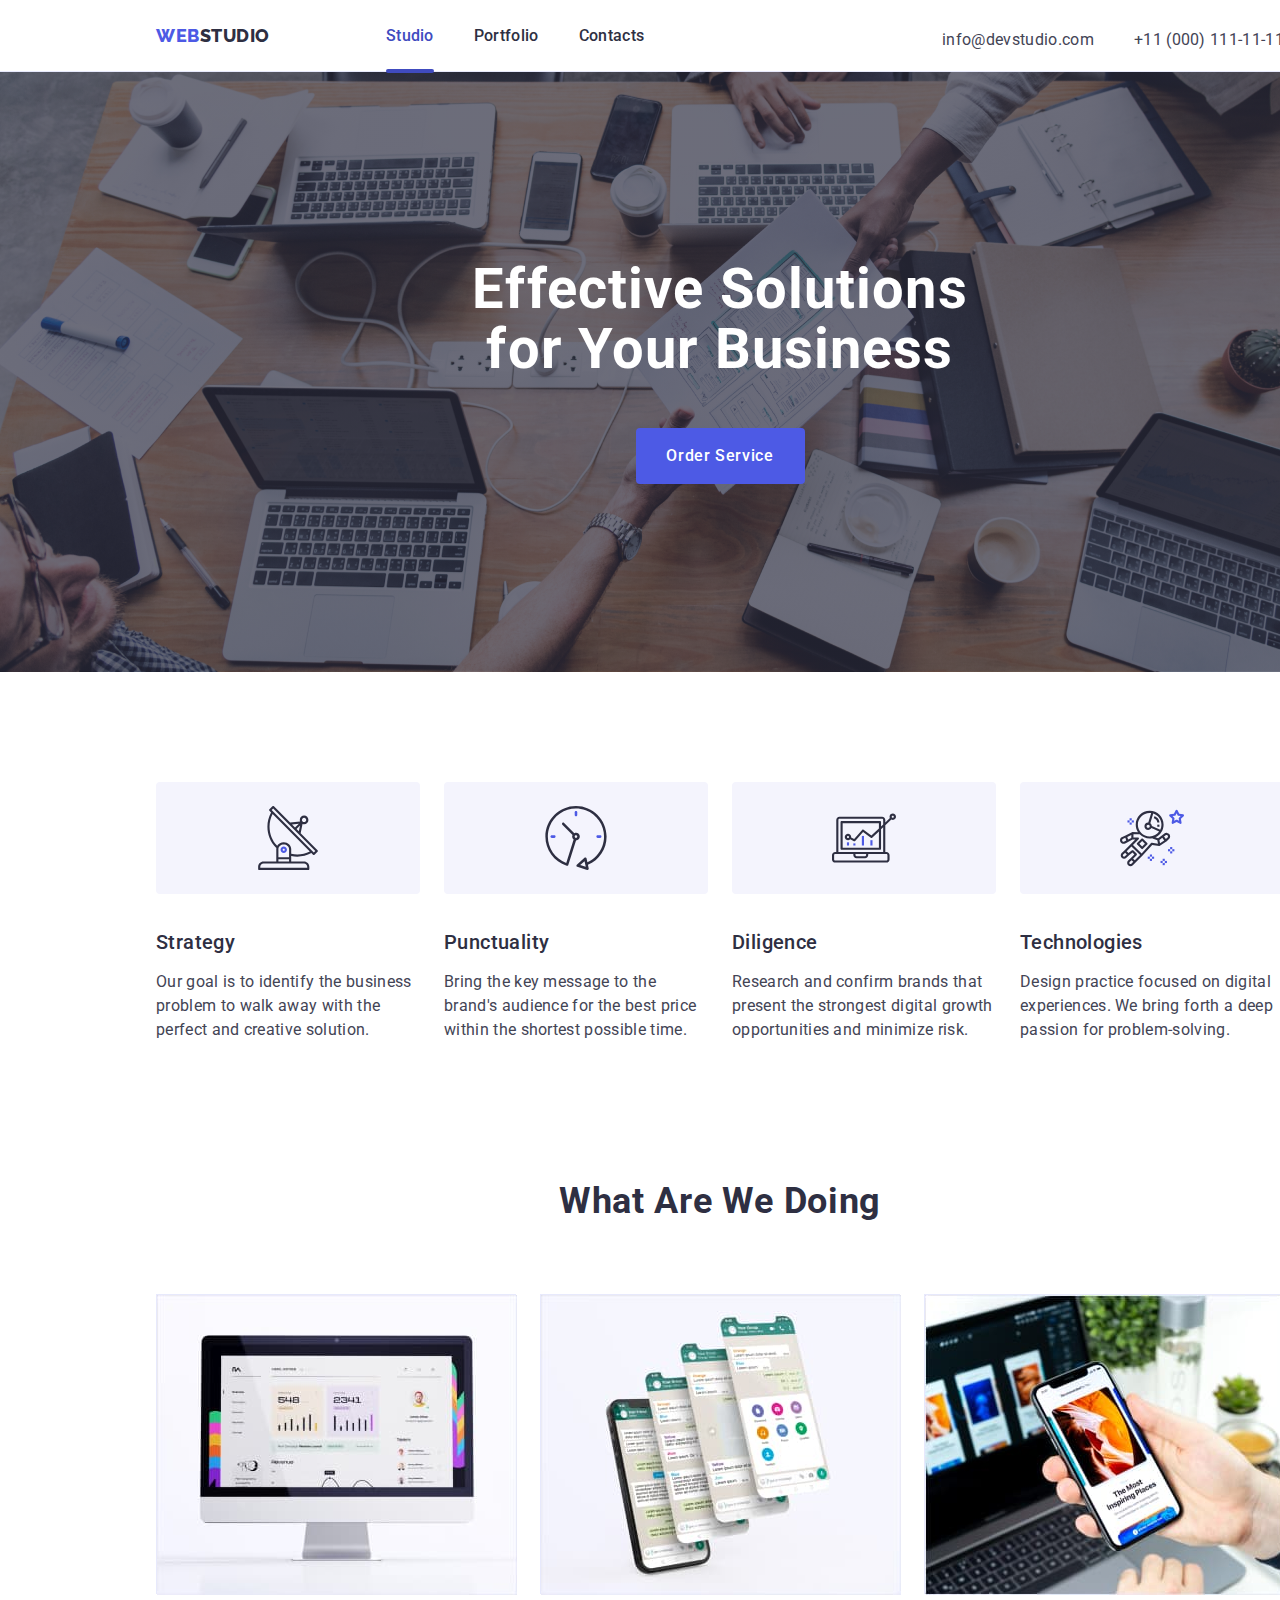
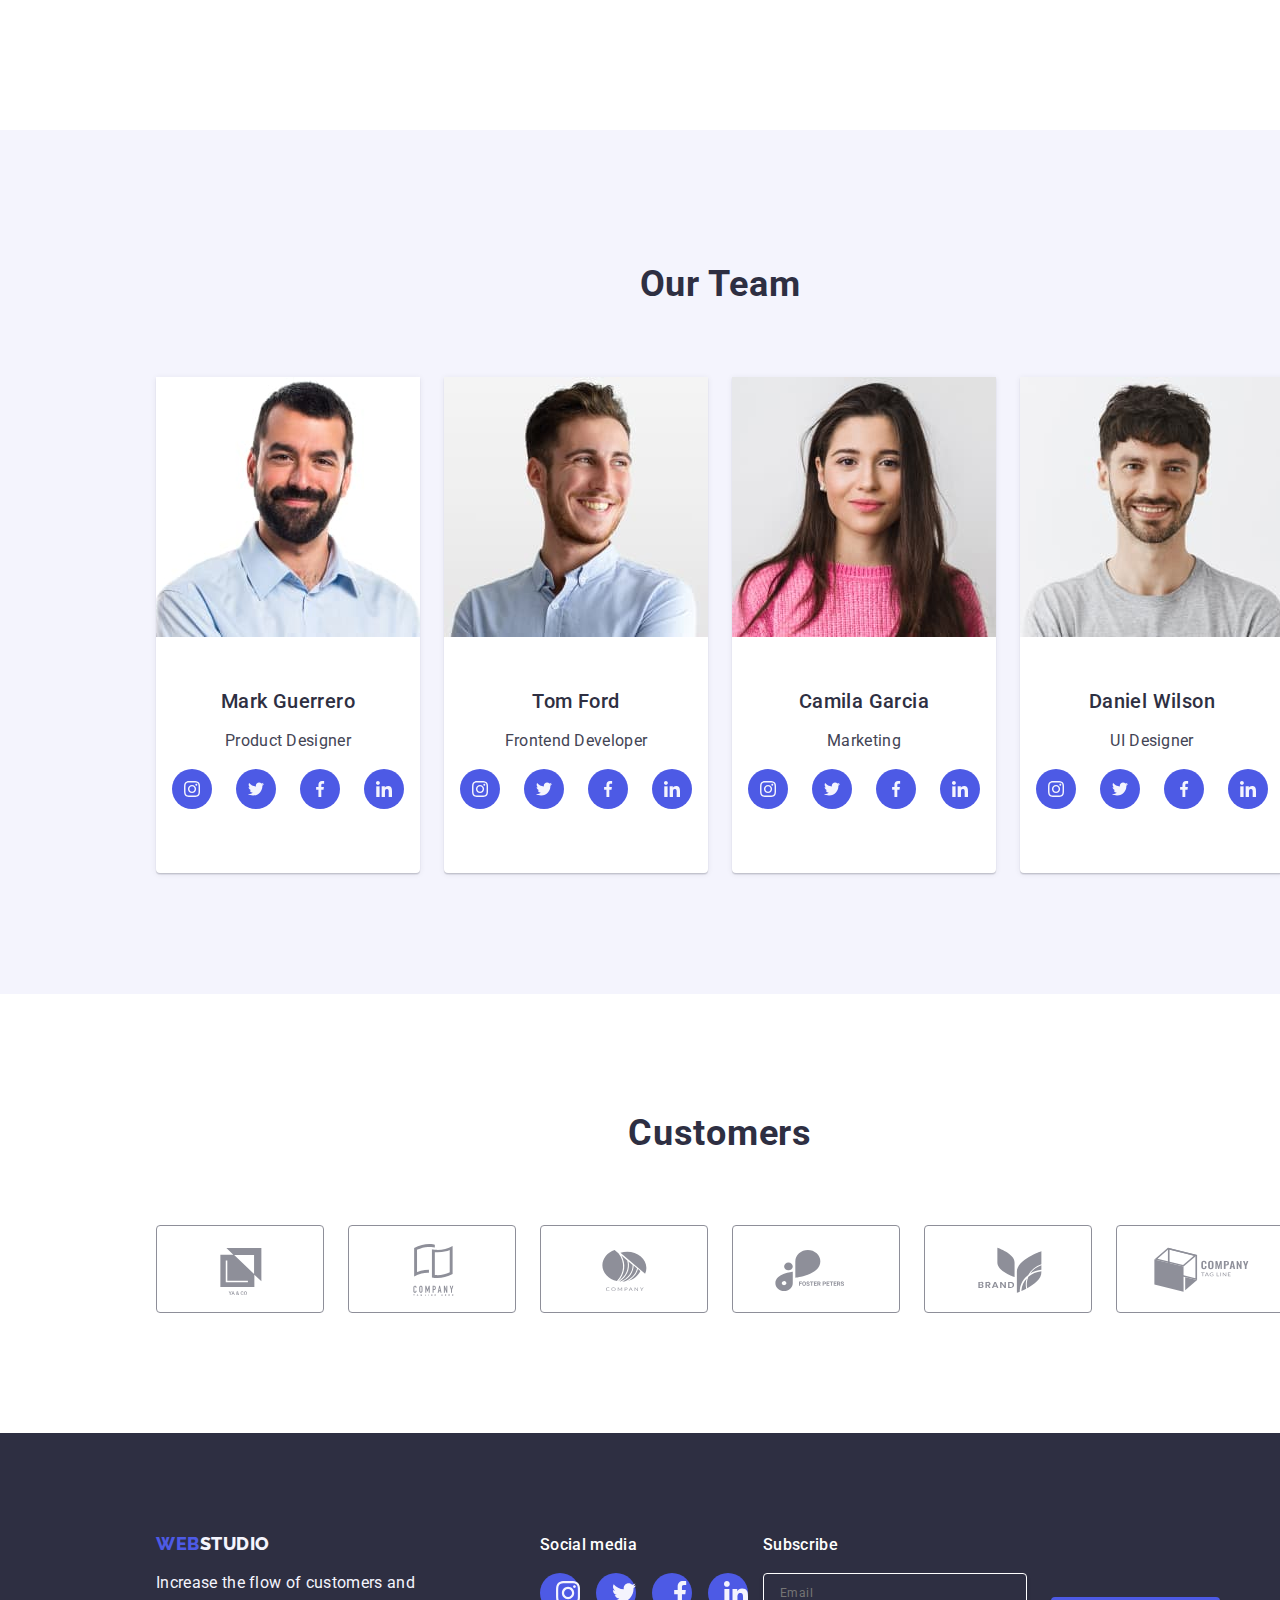
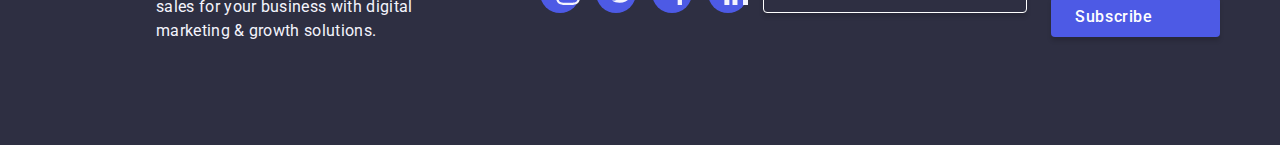
==== index.html @ 94231cc7 "footer 2" ====
<!DOCTYPE html>
<html lang="en">
   <head>
      <meta charset="UTF-8" />
      <meta name="viewport" content="width=device-width, initial-scale=1.0" />
      <link
         rel="stylesheet"
         href="https://cdnjs.cloudflare.com/ajax/libs/modern-normalize/1.0.0/modern-normalize.min.css"
      />
      <link rel="preconnect" href="https://fonts.gstatic.com" />
      <link rel="preconnect" href="https://fonts.googleapis.com" />
      <link rel="preconnect" href="https://fonts.gstatic.com" crossorigin />
      <link
         href="https://fonts.googleapis.com/css2?family=Raleway:wght@700&family=Roboto:wght@400;500;700;900&display=swap"
         rel="stylesheet"
      />
      <link
         rel="stylesheet"
         href="https://cdnjs.cloudflare.com/ajax/libs/modern-normalize/2.0.0/modern-normalize.min.css"
         integrity="sha512-4xo8blKMVCiXpTaLzQSLSw3KFOVPWhm/TRtuPVc4WG6kUgjH6J03IBuG7JZPkcWMxJ5huwaBpOpnwYElP/m6wg=="
         crossorigin="anonymous"
         referrerpolicy="no-referrer"
      />
      <link rel="stylesheet" href="./css/style.css" />
      <title>Studio</title>
   </head>
   <body>
      <!-- Header -->
      <header class="header-section">
         <div class="header-container container">
            <nav class="nav-links">
               <!-- Logo -->
               <a class="logo link nav-logo" href="./index.html"
                  >Web<span class="logo-span-header">Studio</span></a
               >
               <!-- Navigation Menu -->
               <ul class="list nav-list">
                  <li>
                     <a class="nav-link link nav-link-active" href="./index.html">Studio</a>
                  </li>
                  <li>
                     <a class="nav-link link " href="./portfolio.html"
                        >Portfolio</a
                     >
                  </li>
                  <li>
                     <a class="nav-link link" href="">Contacts</a>
                  </li>
               </ul>
            </nav>
            <!-- Contacts -->
            <address class="contacts-address">
               <ul class="list contact-list">
                  <li>
                     <a class="contacts link" href="mailto:info@devstudio.com"
                        >info@devstudio.com</a
                     >
                  </li>
                  <li>
                     <a class="contacts link" href="tel:+110001111111"
                        >+11 (000) 111-11-11</a
                     >
                  </li>
               </ul>
            </address>
         </div>
      </header>
      <main>
         <!-- Hero section -->
         <section class="hero-section">
            <div class="container">
               <h1 class="hero-title">Effective Solutions for Your Business</h1>
               <button class="hero-button" type="button" data-modal-open>Order Service</button>
            </div>
         </section>
         <!-- Section 1 -->
         <section class="first-section">
            <!-- Our Qualities -->
            <div class="container">
               <h2 class="section-one-studio visually-hidden">Section 1</h2>
               <ul class="list section-one-container">
                  <li class="section-one-item">
                     <div class="section-one-icon">
                        <svg width="64" height="64" class="section-one-svg">
                           <use href="./images/icons.svg#icon-antenna" />
                        </svg>
                     </div>
                     <h3 class="section-one-subtitle">Strategy</h3>
                     <p class="section-one-text">
                        Our goal is to identify the business problem to walk
                        away with the perfect and creative solution.
                     </p>
                  </li>
                  <li class="section-one-item">
                     <div class="section-one-icon">
                        <svg width="64" height="64" class="section-one-svg">
                           <use href="./images/icons.svg#icon-clock" />
                        </svg>
                     </div>
                     <h3 class="section-one-subtitle">Punctuality</h3>
                     <p class="section-one-text">
                        Bring the key message to the brand's audience for the
                        best price within the shortest possible time.
                     </p>
                  </li>
                  <li class="section-one-item">
                     <div class="section-one-icon">
                        <svg width="64" height="64" class="section-one-svg">
                           <use href="./images/icons.svg#icon-diagram" />
                        </svg>
                     </div>
                     <h3 class="section-one-subtitle">Diligence</h3>
                     <p class="section-one-text">
                        Research and confirm brands that present the strongest
                        digital growth opportunities and minimize risk.
                     </p>
                  </li>
                  <li class="section-one-item">
                     <div class="section-one-icon">
                        <svg width="64" height="64" class="section-one-svg">
                           <use href="./images/icons.svg#icon-astronaut" />
                        </svg>
                     </div>
                     <h3 class="section-one-subtitle">Technologies</h3>
                     <p class="section-one-text">
                        Design practice focused on digital experiences. We bring
                        forth a deep passion for problem-solving.
                     </p>
                  </li>
               </ul>
            </div>
         </section>
         <!-- Section 2 -->
         <section class="second-section">
            <div class="container">
               <h2 class="section-two-title">What are we doing</h2>
               <ul class="list section-two-container">
                  <li class="section-two-item">
                     <img
                        src="./images/desktop.jpg"
                        alt="desktop"
                        width="360"
                     />
                  </li>
                  <li class="section-two-item">
                     <img
                        src="./images/phone-layers.jpg"
                        alt="phone-layers"
                        width="360"
                     />
                  </li>
                  <li class="section-two-item">
                     <img src="./images/phone.jpg" alt="phone" width="360" />
                  </li>
               </ul>
            </div>
         </section>
         <!-- Section 3 -->
         <section class="third-section">
            <div class="container">
               <h2 class="section-three-title">Our Team</h2>
               <ul class="list section-three-container">
                  <li class="team-member-card section-three-item">
                     <img
                        src="./images/product-designer.jpg"
                        alt="product-designer"
                        width="264"
                        height="260"
                     />
                     <div class="team-member-description">
                        <h3 class="team-member-name">Mark Guerrero</h3>
                        <p class="team-member-job">Product Designer</p>
                        <ul class="list team-member-social-media-list">
                           <li class="team-member-social-media-icon">
                              <a href="" class="social-media-link">
                                 <svg width="16" height="16" class="svg-icon">
                                    <use
                                       href="./images/icons.svg#icon-instagram"
                                    ></use>
                                 </svg>
                              </a>
                           </li>
                           <li class="team-member-social-media-icon">
                              <a href="" class="social-media-link">
                                 <svg width="16" height="16" class="svg-icon">
                                    <use
                                       href="./images/icons.svg#icon-twitter"
                                    ></use>
                                 </svg>
                              </a>
                           </li>
                           <li class="team-member-social-media-icon">
                              <a href="" class="social-media-link">
                                 <svg width="16" height="16" class="svg-icon">
                                    <use
                                       href="./images/icons.svg#icon-facebook"
                                    ></use>
                                 </svg>
                              </a>
                           </li>
                           <li class="team-member-social-media-icon">
                              <a href="" class="social-media-link">
                                 <svg width="16" height="16" class="svg-icon">
                                    <use
                                       href="./images/icons.svg#icon-linkedin"
                                    ></use>
                                 </svg>
                              </a>
                           </li>
                        </ul>
                     </div>
                  </li>
                  <li class="team-member-card section-three-item">
                     <img
                        src="./images/frontend-developer.jpg"
                        alt="frontend-developer"
                        width="264"
                        height="260"
                     />
                     <div class="team-member-description">
                        <h3 class="team-member-name">Tom Ford</h3>
                        <p class="team-member-job">Frontend Developer</p>
                        <ul class="list team-member-social-media-list">
                           <li class="team-member-social-media-icon">
                              <a href="" class="social-media-link">
                                 <svg width="16" height="16" class="svg-icon">
                                    <use
                                       href="./images/icons.svg#icon-instagram"
                                    ></use>
                                 </svg>
                              </a>
                           </li>
                           <li class="team-member-social-media-icon">
                              <a href="" class="social-media-link">
                                 <svg width="16" height="16" class="svg-icon">
                                    <use
                                       href="./images/icons.svg#icon-twitter"
                                    ></use>
                                 </svg>
                              </a>
                           </li>
                           <li class="team-member-social-media-icon">
                              <a href="" class="social-media-link">
                                 <svg width="16" height="16" class="svg-icon">
                                    <use
                                       href="./images/icons.svg#icon-facebook"
                                    ></use>
                                 </svg>
                              </a>
                           </li>
                           <li class="team-member-social-media-icon">
                              <a href="" class="social-media-link">
                                 <svg width="16" height="16" class="svg-icon">
                                    <use
                                       href="./images/icons.svg#icon-linkedin"
                                    ></use>
                                 </svg>
                              </a>
                           </li>
                        </ul>
                     </div>
                  </li>
                  <li class="team-member-card section-three-item">
                     <img
                        src="./images/marketing.jpg"
                        alt="marketing"
                        width="264"
                        height="260"
                     />
                     <div class="team-member-description">
                        <h3 class="team-member-name">Camila Garcia</h3>
                        <p class="team-member-job">Marketing</p>
                        <ul class="list team-member-social-media-list">
                           <li class="team-member-social-media-icon">
                              <a href="" class="social-media-link">
                                 <svg width="16" height="16" class="svg-icon">
                                    <use
                                       href="./images/icons.svg#icon-instagram"
                                    ></use>
                                 </svg>
                              </a>
                           </li>
                           <li class="team-member-social-media-icon">
                              <a href="" class="social-media-link">
                                 <svg width="16" height="16" class="svg-icon">
                                    <use
                                       href="./images/icons.svg#icon-twitter"
                                    ></use>
                                 </svg>
                              </a>
                           </li>
                           <li class="team-member-social-media-icon">
                              <a href="" class="social-media-link">
                                 <svg width="16" height="16" class="svg-icon">
                                    <use
                                       href="./images/icons.svg#icon-facebook"
                                    ></use>
                                 </svg>
                              </a>
                           </li>
                           <li class="team-member-social-media-icon">
                              <a href="" class="social-media-link">
                                 <svg width="16" height="16" class="svg-icon">
                                    <use
                                       href="./images/icons.svg#icon-linkedin"
                                    ></use>
                                 </svg>
                              </a>
                           </li>
                        </ul>
                     </div>
                  </li>
                  <li class="team-member-card section-three-item">
                     <img
                        src="./images/ui-designer.jpg"
                        alt="ui-designer"
                        width="264"
                        height="260"
                     />
                     <div class="team-member-description">
                        <h3 class="team-member-name">Daniel Wilson</h3>
                        <p class="team-member-job">UI Designer</p>
                        <ul class="list team-member-social-media-list">
                           <li class="team-member-social-media-icon">
                              <a href="" class="social-media-link">
                                 <svg width="16" height="16" class="svg-icon">
                                    <use
                                       href="./images/icons.svg#icon-instagram"
                                    ></use>
                                 </svg>
                              </a>
                           </li>
                           <li class="team-member-social-media-icon">
                              <a href="" class="social-media-link">
                                 <svg width="16" height="16" class="svg-icon">
                                    <use
                                       href="./images/icons.svg#icon-twitter"
                                    ></use>
                                 </svg>
                              </a>
                           </li>
                           <li class="team-member-social-media-icon">
                              <a href="" class="social-media-link">
                                 <svg width="16" height="16" class="svg-icon">
                                    <use
                                       href="./images/icons.svg#icon-facebook"
                                    ></use>
                                 </svg>
                              </a>
                           </li>
                           <li class="team-member-social-media-icon">
                              <a href="" class="social-media-link">
                                 <svg width="16" height="16" class="svg-icon">
                                    <use
                                       href="./images/icons.svg#icon-linkedin"
                                    ></use>
                                 </svg>
                              </a>
                           </li>
                        </ul>
                     </div>
                  </li>
               </ul>
            </div>
         </section>
         <!-- Section 4 -->
         <section class="fourth-section">
            <div class="container">
               <h2 class="section-four-title">Customers</h2>
               <ul class="list section-four-container">
                  <li class="section-four-item">
                     <a href="" class="client-link">
                        <svg width="104" height="56" class="client-icon">
                           <use href="./images/icons.svg#icon-client-1"></use>
                        </svg>
                     </a>
                  </li>
                  <li class="section-four-item">
                     <a href="" class="client-link">
                        <svg width="104" height="56" class="client-icon">
                           <use href="./images/icons.svg#icon-client-2"></use>
                        </svg>
                     </a>
                  </li>
                  <li class="section-four-item">
                     <a href="" class="client-link">
                        <svg width="104" height="56" class="client-icon">
                           <use href="./images/icons.svg#icon-client-3"></use>
                        </svg>
                     </a>
                  </li>
                  <li class="section-four-item">
                     <a href="" class="client-link">
                        <svg width="104" height="56" class="client-icon">
                           <use href="./images/icons.svg#icon-client-4"></use>
                        </svg>
                     </a>
                  </li>
                  <li class="section-four-item">
                     <a href="" class="client-link">
                        <svg width="104" height="56" class="client-icon">
                           <use href="./images/icons.svg#icon-client-5"></use>
                        </svg>
                     </a>
                  </li>
                  <li class="section-four-item">
                     <a href="" class="client-link">
                        <svg width="104" height="56" class="client-icon">
                           <use href="./images/icons.svg#icon-client-6"></use>
                        </svg>
                     </a>
                  </li>
               </ul>
            </div>
         </section>
      </main>
      <footer class="footer-section footer-container">
         <!-- Logo footer -->
         <div class="container footer-div">
            <div class="container first-footer-element">
               <a class="logo link footer-logo" href="./index.html"
                  >Web<span class="logo-span-footer">Studio</span></a
               >
               <!-- Footer Text -->
               <p class="footer-text">
                  Increase the flow of customers and sales for your business
                  with digital marketing & growth solutions.
               </p>
            </div>
            <div
               class="container footer-social-media-container second-footer-element"
            >
               <p class="footer-social-media-title">Social media</p>
               <ul class="list footer-social-media-list">
                  <li class="footer-social-media-icon">
                     <a href="" class="footer-social-media-link">
                        <svg width="24" height="24" class="footer-svg">
                           <use href="./images/icons.svg#icon-instagram"></use>
                        </svg>
                     </a>
                  </li>
                  <li class="footer-social-media-icon">
                     <a href="" class="footer-social-media-link">
                        <svg width="24" height="24" class="footer-svg">
                           <use href="./images/icons.svg#icon-twitter"></use>
                        </svg>
                     </a>
                  </li>
                  <li class="footer-social-media-icon">
                     <a href="" class="footer-social-media-link">
                        <svg width="24" height="24" class="footer-svg">
                           <use href="./images/icons.svg#icon-facebook"></use>
                        </svg>
                     </a>
                  </li>
                  <li class="footer-social-media-icon">
                     <a href="" class="footer-social-media-link">
                        <svg width="24" height="24" class="footer-svg">
                           <use href="./images/icons.svg#icon-linkedin"></use>
                        </svg>
                     </a>
                  </li>
               </ul>
            </div>
            <div class="container footer-subscribe-container">
               <p class="subscribe-title">Subscribe</p>
               <form autocomplete="off" class=" subscribe-form">
                  <label class="label">
                     <input type="email" name="e-mail" class="subscribe-input" placeholder="Email">
                  </label>
                  <button class="subscribe-button" type="submit">Subscribe
                     <svg width="24" height="24" class="footer-svg">
                        <use href="./images/icons.svg#icon-subscribe"></use>
                     </svg>
                  </button>
            
               </form>
                   
         </div>
      </div>
      </footer>
      <div class="modal-div is-hidden" data-modal>
         <div class="modal">
            <button class="modal-button" type="button" data-modal-close>
               <svg class="modal-svg" width="8" height="8">
                  <use href="./images/icons.svg#icon"></use>
               </svg>
            </button>
               <p class="contact-form-title">Leave your contacts and we will call you back</p>
               <form autocomplete="off" class="contact-form-group">
                  <div class="contact-form-group">

                        <label class="label" for="user-name">Name</label>
                        <div class="form-element">
                           <input type="text"  name="user-name" class="contact-form-element" id="user-name">
                           <svg class="input-svg" width="18" height="24">
                              <use href="./images/icons.svg#icon-user"></use>
                           </svg>
                        </div>
                  </div>
                  <div class="contact-form-group">
                        <label class="label" for="telephone">Phone</label>
                        <div class="form-element">
                           <input type="text" name="telephone" class="contact-form-element" id="telephone">
                           <svg class="input-svg" width="18" height="24">
                              <use href="./images/icons.svg#icon-phone"></use>
                           </svg>
                     </div>
                     </div>
                     <div class="contact-form-group">
                        <label class="label" for="email">Email</label>
                        <div class="form-element">
                        <input type="text" name="email" class="contact-form-element" id="email">
                        <svg class="input-svg" width="18" height="24">
                           <use href="./images/icons.svg#icon-email"></use>
                        </svg>
                     </div>
                     </div>
                     <div class="comment-div">
                        <label class="label" for="user-comment">Comment</label>
                        <textarea name="user-comment" placeholder="Text input" class="contact-form-element contact-form-element-textarea" id="user-comment"></textarea>
                     </div>


                  <div class="checkbox-div">
                     <input type="checkbox" name="user-privacy"  id="user-privacy" value="true" class="checkbox-input visually-hidden">
                     <label class="privacy-policy" for="user-privacy"><span class="privacy-policy-span">
                        <svg class="checkbox-svg" width="10" height="8">
                        <use href="./images/icons.svg#checkbox"></use>
                     </svg></span>I accept the terms and conditions of the<a href="" class="privacy-policy-link">Privacy Policy</a></label>
                  </div>
                 <button class="send-button" type="submit">Send</button>
               </form>
             
         </div>
         </div>
         <script src="./js/modal.js"></script>
   </body>
</html>
---- css/style.css ----
*,
*::before,
*::after {
   box-sizing: border-box;
  
}

:root {
   --white: #ffffff;
   --cornflower: #e7e9fc;
   --cloud: #f4f4fd;
   --iris: #4d5ae5;
   --navy-blue: #2e2f42;
   --slate: #434455;
   --ocean: #404bbf;
   --light-slate: #8e8f99;
}

body {
   font-family: "Roboto", sans-serif;
   color: #434455;
   background-color: var(--white);
   width: 1440px;
}

img {
   display: block;
}

svg {
   display: block;
}

.visually-hidden {
   position: absolute;
   width: 1px;
   height: 1px;
   margin: -1px;
   border: 0;
   padding: 0;
   white-space: nowrap;
   clip-path: inset(100%);
   clip: rect(0, 0, 0, 0);
   overflow: hidden;
}

.container {
   width: 1158px;
   margin: 0 auto;
   padding: 0 15px;
}

.header-section {
   border-bottom: 1px solid #e7e9fc;
   width: 1440px;
   height: 72px;
   box-shadow: 0px 2px 1px rgba(46, 47, 66, 0.08),
      0px 1px 1px rgba(46, 47, 66, 0.16), 0px 1px 6px rgba(46, 47, 66, 0.08);
}

.header-container {
   display: flex;
   padding: 24px 156px;
   justify-content: space-between;
   border-bottom: 1px solid var(--CORNFLOWER, #e7e9fc);
   background: var(--WHITE, #fff);
   width: 1440px;
   height: 72px;
}

.nav-logo {
   padding-top: 25.5px;
   padding-bottom: 25.5px;
   align-self: center;
   justify-content: center;
   margin-right: 76px;
}

.nav-links {
   display: flex;
   align-items: center;
   justify-content: center;
}

.nav-list {
   display: flex;
   padding-top: 24px;
   padding-bottom: 24px;
   gap: 40px;
   margin-right: 40px;
}

.nav-list:last-child {
   margin-right: 0;
}

.logo {
   color: var(--IRIS, #4d5ae5);
   font-family: "Raleway", sans-serif;
   font-size: 18px;
   font-style: normal;
   font-weight: 800;
   line-height: 1.17;
   /* 116.667% */
   letter-spacing: 0.54px;
   text-transform: uppercase;
   align-items: center;
   justify-content: center;
}

.logo-span-header {
   color: var(--navy-blue);
}

.nav-link {
   color: var(--NAVY-BLUE, #2e2f42);
   font-family: "Roboto", sans-serif;
   font-size: 16px;
   font-weight: 500;
   line-height: 150%;
   /* 150% */
   letter-spacing: 0.32px;
   text-decoration: none;
   padding: 24px 0;
   transition: color 250ms cubic-bezier(0.4, 0, 0.2, 1);
   display: flex;
}

.nav-link:hover,
.nav-link:focus,
.nav-link:active {
   color: var(--ocean);
   position: relative;
   transition: transform 250ms cubic-bezier(0.4, 0, 0.2, 1);
}

.nav-link-active {
   color: var(--ocean);
   position: relative;
}

.nav-link-active::after {
   content: '';
   position: absolute;
   left: 0;
   bottom: -1px;
   height: 4px;
   background-color: #404bbf;
   border-radius: 2px;
   display: block;
   width: 100%;
}

.list {
   list-style-type: none;
}
.link {
   text-decoration: none;
}

.contacts-address {
   display: flex;
   font-style: normal;
   justify-content: center;
}

.contacts {
   color: var(--SLATE, #434455);
   font-family: "Roboto", sans-serif;
   font-size: 16px;
   font-style: normal;
   font-weight: 400;
   line-height: 150%;
   /* 150% */
   letter-spacing: 0.32px;
   align-self: center;
   transition: color 250ms cubic-bezier(0.4, 0, 0.2, 1);
}

.contacts:hover,
.contacts:focus {
   color: var(--ocean);
   text-decoration: none;
   transition: transform 250ms cubic-bezier(0.4, 0, 0.2, 1);
}

.contact-list {
   display: flex;
   justify-content: center;
   align-items: center;
   gap: 40px;
   margin-bottom: 72px;
   border-radius: 4px;
}

.hero-section {
   background-image: linear-gradient(
         rgba(46, 47, 66, 0.7),
         rgba(46, 47, 66, 0.7)
      ),
      url(../images/backgroud-image.jpg);
   background-size: cover;
   text-align: center;
   gap: 48px;
   padding: 188px 0;
   max-width: 1440px;
   background-repeat: no-repeat;
   background-position: center;
}

.hero-title {
   color: #ffffff;
   font-weight: 700;
   font-size: 56px;
   line-height: 1.07em;
   text-align: center;
   letter-spacing: 1.12px;
   margin: 0 auto;
   max-width: 496px;
   padding-bottom: 48px;
}

.hero-button {
   font-family: "Roboto", sans-serif;
   color: #ffffff;
   background-color: #4d5ae5;
   font-size: 16px;
   font-weight: 500;
   line-height: 1.5em;
   letter-spacing: 0.04em;
   cursor: pointer;
   display: block;
   min-width: 169px;
   height: 56px;
   border-radius: 4px;
   border: none;
   margin: 0 auto;
   transition: background-color 250ms cubic-bezier(0.4, 0, 0.2, 1);
}

.hero-button:hover,
.hero-button:focus {
   background: var(--ocean);
   transition: transform 250ms cubic-bezier(0.4, 0, 0.2, 1);
}

.section-one-container {
   display: flex;
   flex-direction: row;
   padding: 94px 156px;
   width: 1128px;
   gap: 24px;
   justify-content: center;
   align-items: center;
}

.section-one-icon {
   border-radius: 4px;
   background: var(--CLOUD, #f4f4fd);
   width: 264px;
   height: 112px;
   display: flex;
   justify-content: center;
   align-items: center;
   padding: 24px 100px;
   margin-bottom: 8px;
}

.section-one-item {
   display: flex;
   width: 100%;
   min-width: 264px;
   flex-direction: column;
   align-items: flex-start;
   gap: 8px;
}

.section-one-studio {
   color: var(--NAVY-BLUE, #2e2f42);
   text-align: center;
   font-family: "Roboto", sans-serif;
   font-size: 36px;
   line-height: 111.111%;
   /* 111.111% */
   letter-spacing: 0.72px;
   text-transform: capitalize;
}

.section-one-subtitle {
   color: var(--NAVY-BLUE, #2e2f42);
   font-family: "Roboto", sans-serif;
   font-size: 20px;
   font-weight: 500;
   line-height: 120%;
   /* 120% */
   letter-spacing: 0.4px;
   width: 264px;
   margin-bottom: 8px;
}

.section-one-text {
   color: var(--SLATE, #434455);
   font-family: "Roboto", sans-serif;
   line-height: 150%;
   /* 150% */
   letter-spacing: 0.32px;
   margin-top: 0px;
}

.section-two-container {
   display: flex;
   flex-direction: row;
   width: 1128px;
   gap: 24px;
   justify-content: center;
   align-items: center;
   padding-bottom: 120px;
   padding-left: 156px;
   padding-right: 156px;
}

.section-two-item {
   width: 360px;
   height: 300px;
   border: 1px solid var(--CORNFLOWER, #e7e9fc);
   display: inline-flex;
   flex-direction: column;
   align-items: flex-start;
}

.section-two-title {
   color: var(--NAVY-BLUE, #2e2f42);
   text-align: center;
   font-family: "Roboto", sans-serif;
   font-size: 36px;
   line-height: 111.111%;
   /* 111.111% */
   letter-spacing: 0.72px;
   text-transform: capitalize;
   margin-bottom: 72px;
}

.third-section {
   background: var(--cloud);
   padding: 105px 141px;
}

.section-three-title {
   color: var(--navy-blue);
   font-size: 36px;
   font-weight: 700;
   line-height: 1.11;
   letter-spacing: 0.72px;
   text-align: center;
   text-transform: capitalize;
   margin-bottom: 72px;
}

.section-three-container {
   display: flex;
   flex-direction: row;
   gap: 24px;
   padding-inline-start: 0px;
   padding-left: 0px;
}

.team-member-card {
   background: var(--WHITE, #fff);
   width: 264px;
}

.section-three-item {
   display: inline-flex;
   padding-bottom: 32px;
   flex-direction: column;
   justify-content: center;
   align-items: center;
   border-radius: 0px 0px 4px 4px;
   background: var(--WHITE, #fff);
   box-shadow: 0px 2px 1px 0px rgba(46, 47, 66, 0.08),
      0px 1px 1px 0px rgba(46, 47, 66, 0.16),
      0px 1px 6px 0px rgba(46, 47, 66, 0.08);
   flex-basis: calc((100% - 72px) / 4);
}

.team-member-description {
   padding: 32px 0;
   display: flex;
   width: 232px;
   flex-direction: column;
   justify-content: center;
   align-items: center;
}

.team-member-name {
   color: var(--NAVY-BLUE, #2e2f42);
   text-align: center;
   font-family: "Roboto", sans-serif;
   font-size: 20px;
   font-weight: 500;
   line-height: 1.2;
   letter-spacing: 0.4px;
   margin-bottom: 0;
}

.team-member-job {
   color: var(--SLATE, #434455);
   text-align: center;
   font-family: "Roboto", sans-serif;
   line-height: 150%;
   /* 150% */
   letter-spacing: 0.32px;
}

.team-member-social-media-list {
   display: flex;
   gap: 24px;
   flex-shrink: 0;
   justify-content: center;
   align-items: center;
   padding-left: 16px;
   padding-right: 16px;
}

.team-member-social-media-icon {
   width: 40px;
   height: 40px;
}

.social-media-link {
   width: 100%;
   height: 100%;
   background-color: var(--iris);
   border-radius: 50%;
   display: flex;
   align-items: center;
   justify-content: center;
   transition: background-color 250ms cubic-bezier(0.4, 0, 0.2, 1);
}

.svg-icon {
   fill: var(--cloud);
}

.social-media-link:hover,
.social-media-link:focus {
   background-color: #404bbf;
   transition: transform 250ms cubic-bezier(0.4, 0, 0.2, 1);
}

.fourth-section {
   background-color: var(--white);
   padding: 120px 0;
   min-width: 1128px;
   min-height: 200px;
}

.section-four-title {
   color: var(--NAVY-BLUE, #2e2f42);
   text-align: center;
   font-family: "Roboto", sans-serif;
   font-size: 36px;
   line-height: 111.111%;
   /* 111.111% */
   letter-spacing: 0.72px;
   text-transform: capitalize;
   margin-bottom: 72px;
   margin-top: 0;
}

.section-four-container {
   display: flex;
   flex-direction: row;
   gap: 24px;

   justify-content: center;
   align-items: center;
   padding-left: 0px;
   margin-top: 0px;
   margin-bottom: 0px;
}

.section-four-item {
   width: 168px;
   height: 88px;
}

.client-link {
   width: 100%;
   height: 100%;
   border: 1px solid #8e8f99;
   border-radius: 4px;
   display: flex;
   justify-content: center;
   align-items: center;
   color: var(--light-slate);
   transition: border-color 250ms cubic-bezier(0.4, 0, 0.2, 1), color 250ms cubic-bezier(0.4, 0, 0.2, 1);
}

.client-link:hover,
.client-link:focus {
   border-color: #404bbf;
   color: #404bbf;
   transition: transform 250ms cubic-bezier(0.4, 0, 0.2, 1);
}

.client-icon {
   fill: currentColor;
   width: 104px;
   height: 56px;
}

.section-one-portfolio {
   color: var(--NAVY-BLUE, #2e2f42);
   font-family: "Roboto", sans-serif;
   font-size: 36px;
   line-height: 111.111%;
   /* 111.111% */
   letter-spacing: 0.72px;
   text-transform: capitalize;
   padding-top: 0;
}

.filter-button-list {
   display: flex;
   padding: 96px 0 72px 0;
   align-items: center;
   justify-content: center;
   gap: 24px;
}

.filter-button {
   color: var(--IRIS, #4d5ae5);
   background: var(--CLOUD, #f4f4fd);
   font-family: "Roboto", sans-serif;
   font-size: 16px;
   font-weight: 500;
   line-height: 150%;
   /* 150% */
   letter-spacing: 0.64px;
   cursor: pointer;
   border-radius: 4px;
   border: 1px solid var(--CORNFLOWER, #e7e9fc);
   background: var(--CLOUD, #f4f4fd);
   padding: 12px 24px;
   transition: color 250ms cubic-bezier(0.4, 0, 0.2, 1), background-color 250ms cubic-bezier(0.4, 0, 0.2, 1), border-color 250ms cubic-bezier(0.4, 0, 0.2, 1), box-shadow 250ms cubic-bezier(0.4, 0, 0.2, 1);
}

.filter-button:hover,
.filter-button:focus {
   color: var(--WHITE, #fff);
   background: var(--OCEAN, #404bbf);
   border: 1px solid transparent;
   box-shadow: 0px 2px 2px 0px rgba(0, 0, 0, 0.12),
      0px 2px 1px 0px rgba(0, 0, 0, 0.08), 0px 3px 1px 0px rgba(0, 0, 0, 0.1);
      transition: transform 250ms cubic-bezier(0.4, 0, 0.2, 1);
}

.main-section {
   padding-top: 0px;
   padding-bottom: 120px;
   padding-left: 0;
   padding-right: 0;
}

.project-container {
   display: flex;
   flex-wrap: wrap;
   justify-content: center;
   column-gap: 24px;
   row-gap: 48px;
   padding: 0;
   justify-content: center;
}

.project-card {
   flex-basis: calc((100% - 48px) / 3);
}

.project-link {
   display: block;
   transition: box-shadow 250ms cubic-bezier(0.4, 0, 0.2, 1); 
}

.project-link:hover,
.project-link:focus {
   box-shadow: 0px 2px 1px 0px rgba(46, 47, 66, 0.08),
      0px 1px 1px 0px rgba(46, 47, 66, 0.16),
      0px 1px 6px 0px rgba(46, 47, 66, 0.08);
      transition: transform 250ms cubic-bezier(0.4, 0, 0.2, 1);
}

.card-div {
   position: relative;
   overflow: hidden;
}

.card-paragraph {
   position: absolute;
   top: 0;
   font-size: 16px;
   line-height: 1.5;
   letter-spacing: 0.02em;
   color: #f4f4fd;
   padding: 40px 32px;
   background-color: #4d5ae5;
   height: 100%;
   width: 100%;
   transform: translateY(100%);
   transition: transform 250ms cubic-bezier(0.4, 0, 0.2, 1);
   margin: 0;
}

.project-link:hover .card-paragraph{
   transform: translateY(0%);
}

.project-link:focus .card-paragraph{
   transform: translateY(0%);
}

.project-description {
   padding: 32px 16px;
   border: 1px solid #e7e9fc;
   border-top: none;
}

.project-field {
   color: var(--NAVY-BLUE, #2e2f42);
   font-family: "Roboto", sans-serif;
   font-size: 20px;
   font-weight: 500;
   line-height: 1.2;
   letter-spacing: 0.4px;
   margin-bottom: 8px;
}

.project-type {
   color: var(--SLATE, #434455);
   font-family: "Roboto", sans-serif;
   font-size: 16px;
   font-weight: 400;
   line-height: 150%;
   letter-spacing: 0.32px;
}

.footer-container {
   display: flex;
   flex-direction: column;
   padding: 100px 0;
   justify-content: center;
   flex-direction: row;
}

.footer-section {
   background: var(--NAVY-BLUE, #2e2f42);
   padding: 100px 0;
   width: 1440px;
   height: 312px;
   flex-shrink: 0;
   gap: 16px;
}

.footer-div {
   display: flex;
   align-items: baseline;
}

.first-footer-element {
   padding-left: 0px;
   margin-right: 120px;
   margin-left: 0px;
   max-width: 264px;
}

.second-footer-element {
   margin-left: 0px;
   padding-right: 0px;
   padding-left: 0px;
   max-width: 208px;
}

.footer-logo {
   font-family: "Raleway", sans-serif;
   font-size: 18px;
   font-weight: 800;
   line-height: 1.17;
   letter-spacing: 0.54px;
   text-transform: uppercase;
   text-decoration: none;
   display: inline-block;
   margin-bottom: 16px;
}

.footer-text {
   color: var(--cloud);
   font-family: "Roboto", sans-serif;
   letter-spacing: 0.32px;
   padding: 0;
   width: 264px;
   font-size: 16px;
   font-weight: 400;
   line-height: 1.5em;
   margin-top: 0;
}

.logo-span-footer {
   color: var(--CLOUD, #f4f4fd);
}

.footer-social-media-container {
   display: flex;
   flex-direction: column;
   align-items: flex-start;
   padding-inline-end: 0%;
}

.footer-social-media-title {
   color: var(--white);
   font-size: 16px;
   font-style: normal;
   font-weight: 500;
   line-height: 1.5;
   letter-spacing: 0.32px;
   margin-bottom: 16px;
   margin-top: 0;
}

.footer-social-media-list {
   display: flex;
   gap: 16px;
   padding-inline-start: 0;
   justify-content: center;
   list-style-type: none;
   padding: 0;
   margin: 0;
}

.footer-social-media-icon {
   width: 40px;
   height: 40px;
}

.footer-social-media-link {
   width: 100%;
   height: 100%;
   background-color: var(--iris);
   border-radius: 50%;
   display: flex;
   justify-content: center;
   align-items: center;
   transition: background-color 250ms cubic-bezier(0.4, 0, 0.2, 1);
}

.footer-social-media-link:hover,
.footer-social-media-link:focus {
   background-color: #31d0aa;
   transition: transform 250ms cubic-bezier(0.4, 0, 0.2, 1);
}

.footer-svg {
   fill: var(--cloud);
   margin-left: 16px;
   
}

.modal-div {
   position: fixed;
   top: 0;
   left: 0;
   width: 100%;
   height: 100%;
   background-color: rgba(46, 47, 66, 0.4);
   transition: opacity 250ms cubic-bezier(0.4, 0, 0.2, 1), visibility 250ms cubic-bezier(0.4, 0, 0.2, 1);
   padding: 72px 24px 24px 24px;
     
 }

.is-hidden {
   opacity: 0;
   visibility: hidden;
   pointer-events: none;
 }

 .modal {
   position: absolute;
   top: 50%;
   left: 50%;
   transform: translate(-50%, -50%) scale(1);
   width: 408px;
   min-height: 584px;
   background: #fcfcfc;
   box-shadow: 0px 1px 1px rgba(0, 0, 0, 0.14), 0px 1px 3px rgba(0, 0, 0, 0.12), 0px 2px 1px rgba(0, 0, 0, 0.2); 
   border-radius: 4px;
   transition: transform 250ms cubic-bezier(0.4, 0, 0.2, 1);
    padding: 72px 24px 24px 24px;

 }

 .modal-button {
   position: absolute;
   top: 24px;
   right: 24px;
   width: 24px;
   height: 24px;
   border-radius: 50%;
   display: flex;
   align-items: center;
   justify-content: center;
   background-color: #e7e9fc;
   border: 1px solid rgba(0, 0, 0, 0.1);
   padding: 0;
   cursor: pointer;
   transition: background-color 250ms cubic-bezier(0.4, 0, 0.2, 1), border 250ms cubic-bezier(0.4, 0, 0.2, 1);
   fill: var(--CORNFLOWER, #E7E9FC);
   stroke-width: 1px;
   stroke: rgba(0, 0, 0, 0.10);
   fill: #2E2F42;
    }

.modal-button:hover,
.modal-button:focus,
.modal-button:active {
   background-color: #404bbf;
   border: none;
   color: white;
   fill: white;
   
}

.modal-svg {
   transition: fill 250ms cubic-bezier(0.4, 0, 0.2, 1);
}



.contact-form-title {
   width: 360px;
   color: var(--navy-blue);
   text-align: center;
   font-family: "Roboto", sans-serif;
   font-size: 16px;
   font-style: normal;
   font-weight: 500;
   line-height: 1.5;
   letter-spacing: 0.02em;
   margin-bottom: 16px;
}

.contact-form-group {
   display: flex;
   width: 100%;
   flex-direction: column;
   align-items: flex-start;
   gap: 8px;
   border-radius: 4px;
   margin-bottom: 8px
}

.contact-form-group>* {
   flex-grow: 1;
}

.contact-form-element {
   color: var(--navy-blue);
   font-family: "Roboto", sans-serif;
   font-size: 18px;
   font-style: normal;
   font-weight: 600;
   line-height: normal;
   letter-spacing: 1.1px;
   text-transform: uppercase;
   background: none;
   border: 1px solid var(--NAVY-BLUE-modal, rgba(46, 47, 66, 0.40));
   width: 360px;
   height: 40px;
   border-radius: 4px;
   padding-left: 38px;
   outline: transparent;
   transition: border-color 250ms cubic-bezier(0.4, 0, 0.2, 1); 
}

.contact-form-element:focus {
   border-color: #4D5AE5;
}

.comment-div{
   margin-bottom: 16px;
   
}

.contact-form-element-textarea{
   resize: none;
   width: 100%;
   height: 120px;
   overflow: hidden;
   font-size: 12px;
   line-height: 1.17;
   letter-spacing: 0.04em;
   color: rgba(46, 47, 66, 0.4);
   border: 1px solid rgba(46, 47, 66, 0.4);
   border-radius: 4px;
   background-color: transparent;
   padding: 8px 16px;
   outline: transparent;
   transition: fill 250ms cubic-bezier(0.4, 0, 0.2, 1);
}

.contact-form-element-textarea:focus {
   border-color: #4D5AE5;
}

.contact-form-element::placeholder {
   color: var(--NAVY-BLUE-modal, rgba(46, 47, 66, 0.40));
   font-family: "Roboto", sans-serif;
   font-size: 12px;
   font-style: normal;
   font-weight: 400;
   line-height: 14px; 
   letter-spacing: 0.48px;
   padding: 8px 287px 98px 16px;
   text-transform: capitalize;
   display: flex;
   text-wrap:nowrap;
}

.form-element {
   gap: 4px; 
   position: relative;
}

.label {
   color: var(--LIGHT-SLATE, #8E8F99);
font-family: "Roboto", sans-serif;
font-size: 12px;
font-style: normal;
font-weight: 400;
line-height: 1.17;
letter-spacing: 0.48px;
margin-bottom: 4px;
}

.send-button {
   display: block;
   padding: 16px 32px;
   gap: 10px;
   border-radius: 4px;
   background: var(--IRIS, #4D5AE5);
   box-shadow: 0px 4px 4px 0px rgba(0, 0, 0, 0.15);
   color: white;
   text-align: center;
   font-family: "Roboto", sans-serif;
   font-size: 16px;
   font-style: normal;
   font-weight: 500;
   line-height: 24px; 
   letter-spacing: 0.64px;
   align-items: flex-start;
   height: 56px;
   justify-content: center;
   align-self: center;
   margin-top: 24px;
   cursor: pointer;
   transition: background-color 250ms cubic-bezier(0.4, 0, 0.2, 1);
   border: none;
   min-width: 169px;

}

.form-agreement-text {
   color: var(--LIGHT-SLATE, #8E8F99);
   font-family: "Roboto", sans-serif;
   font-size: 12px;
   font-style: normal;
   font-weight: 400;
   line-height: 14px; 
   letter-spacing: 0.48px;
   margin: 0;
}

.privacy-policy-span {
   color: var(--IRIS, #4D5AE5);
   font-family: "Roboto", sans-serif;
   font-size: 12px;
   font-style: normal;
   font-weight: 400;
   line-height: 16px;
   letter-spacing: 0.48px;
   text-decoration-line: underline;
   width: 16;
   height: 16px;
   border: 1px solid rgba(46, 47, 66, 0.4);
   border-radius: 2px;
   transition: background-colour 250ms cubic-bezier(0.4, 0, 0.2, 1), border 250ms cubic-bezier(0.4, 0, 0.2, 1), fill 250ms cubic-bezier(0.4, 0, 0.2, 1), fill 250ms cubic-bezier(0.4, 0, 0.2, 1); 
   display: inline-flex;
   align-items: center;
   justify-content: center;
   fill: transparent;
   


}

.privacy-policy-link{
   color: var(--iris);
}

.privacy-policy-agreement {
   display: flex;
   gap: 8px;
   margin-bottom: 24px
}

.privacy-policy {
   display: block;
}

.privacy-policy{
   font-size: 12px;
   line-height: 1.17;
   letter-spacing: 0.04em;
   color: var(--light-slate);

}

.checkbox-div{
   margin-bottom: 24px;
}

.checkbox-input{


}

.checkbox-svg{

}

#user-privacy:checked + .privacy-policy .privacy-policy-span {
   background-color: var(--ocean);
   border: none;
   fill: var(--cloud)
}


.input-svg {
   position: absolute;
   top: 50%;
   transform: translateY(-50%);
   left: 16px;
   transition: fill 250ms cubic-bezier(0.4, 0, 0.2, 1);
}

.contact-form-element:focus + .input-svg {
   fill: #4D5AE5;
}

.subscribe-form {
   display: flex;
   gap: 24px;
}

.subscribe-title{
   color: var(--white);
   font-size: 16px;
   font-style: normal;
   font-weight: 500;
   line-height: 1.5;
   letter-spacing: 0.32px;
   margin-bottom: 16px;
   margin-top: 0;
   padding: 0;
   margin: 0;
   padding-inline-start: 0;
   justify-content: center;
   align-items: center;
   margin-bottom: 16px;


}

.subscribe-button {
   display: inline-flex;
   padding: 16px 32px;
   gap: 10px;
   border-radius: 4px;
   background: var(--IRIS, #4D5AE5);
   box-shadow: 0px 4px 4px 0px rgba(0, 0, 0, 0.15);
   color: white;
   text-align: center;
   font-family: "Roboto", sans-serif;
   font-size: 16px;
   font-style: normal;
   font-weight: 500;
   line-height: 24px; 
   letter-spacing: 0.64px;
   align-items: flex-start;
   width: 169px;
   height: 56px;
   justify-content: left;
   align-self: center;
   margin-top: 24px;
}

.subscribe-input {
   width: 264px;
   height: 40px;
   flex-shrink: 0;
   border-radius: 4px;
   border: 1px solid #ffffff;
   box-shadow: 0px 4px 4px 0px rgba(0, 0, 0, 0.15);
   background: var(--NAVY-BLUE, #2E2F42);
   background-color: transparent;
   font-size: 12px;
   line-height: 1.5;
   letter-spacing: 0.04em;
   padding-left: 16px;
   color: #ffffff;
}


.subscribe-button {
   display: flex;
   padding: 8px 24px;
   justify-content: center;
   align-items: center;
   gap: 16px;
   border-radius: 4px;
   background: var(--IRIS, #4D5AE5);
   min-width: 165px;
   height: 40px;
   font-family: "Roboto", sans-serif;
   font-size: 16px;
   font-weight: 500;
   line-height: 1.5;
   letter-spacing: 0.04em;
   color: #ffffff;
   cursor: pointer;
   background-color: #4D5AE5;
   border: none;
   border-radius: 4px;

}
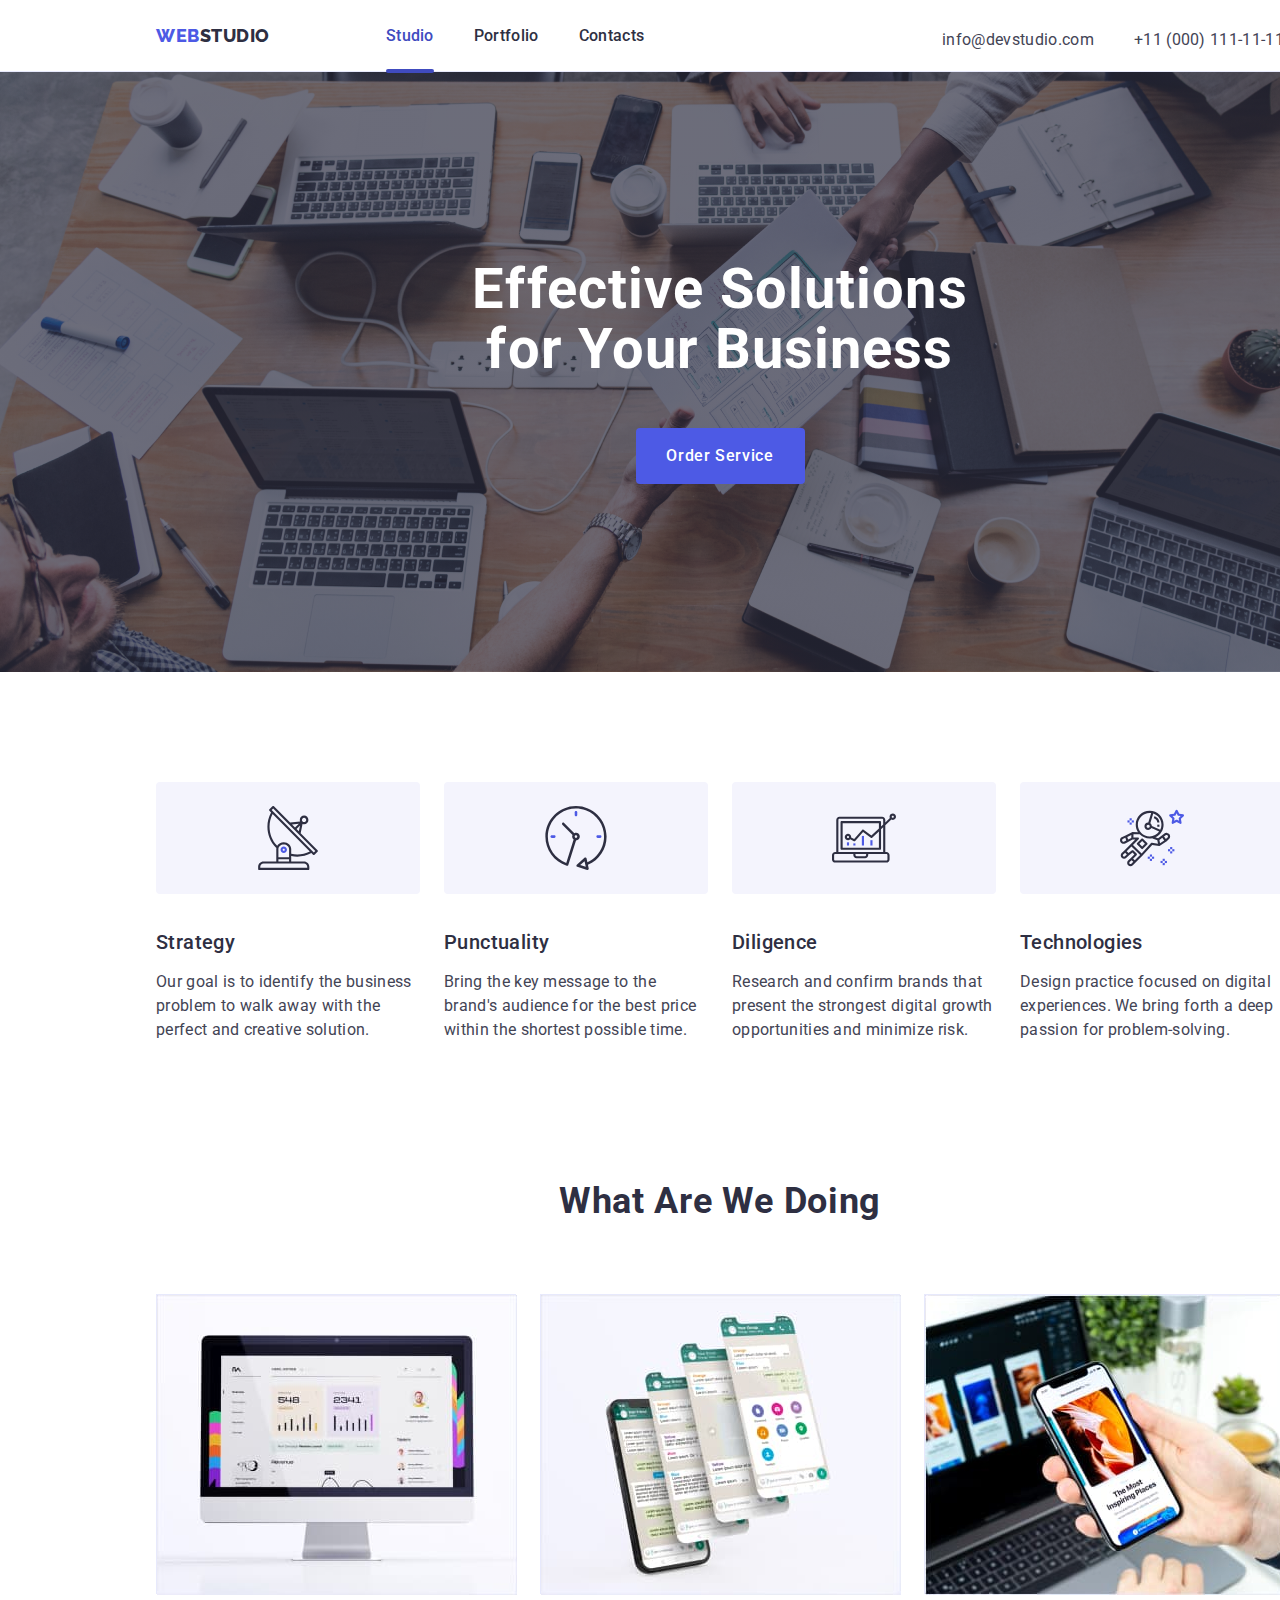
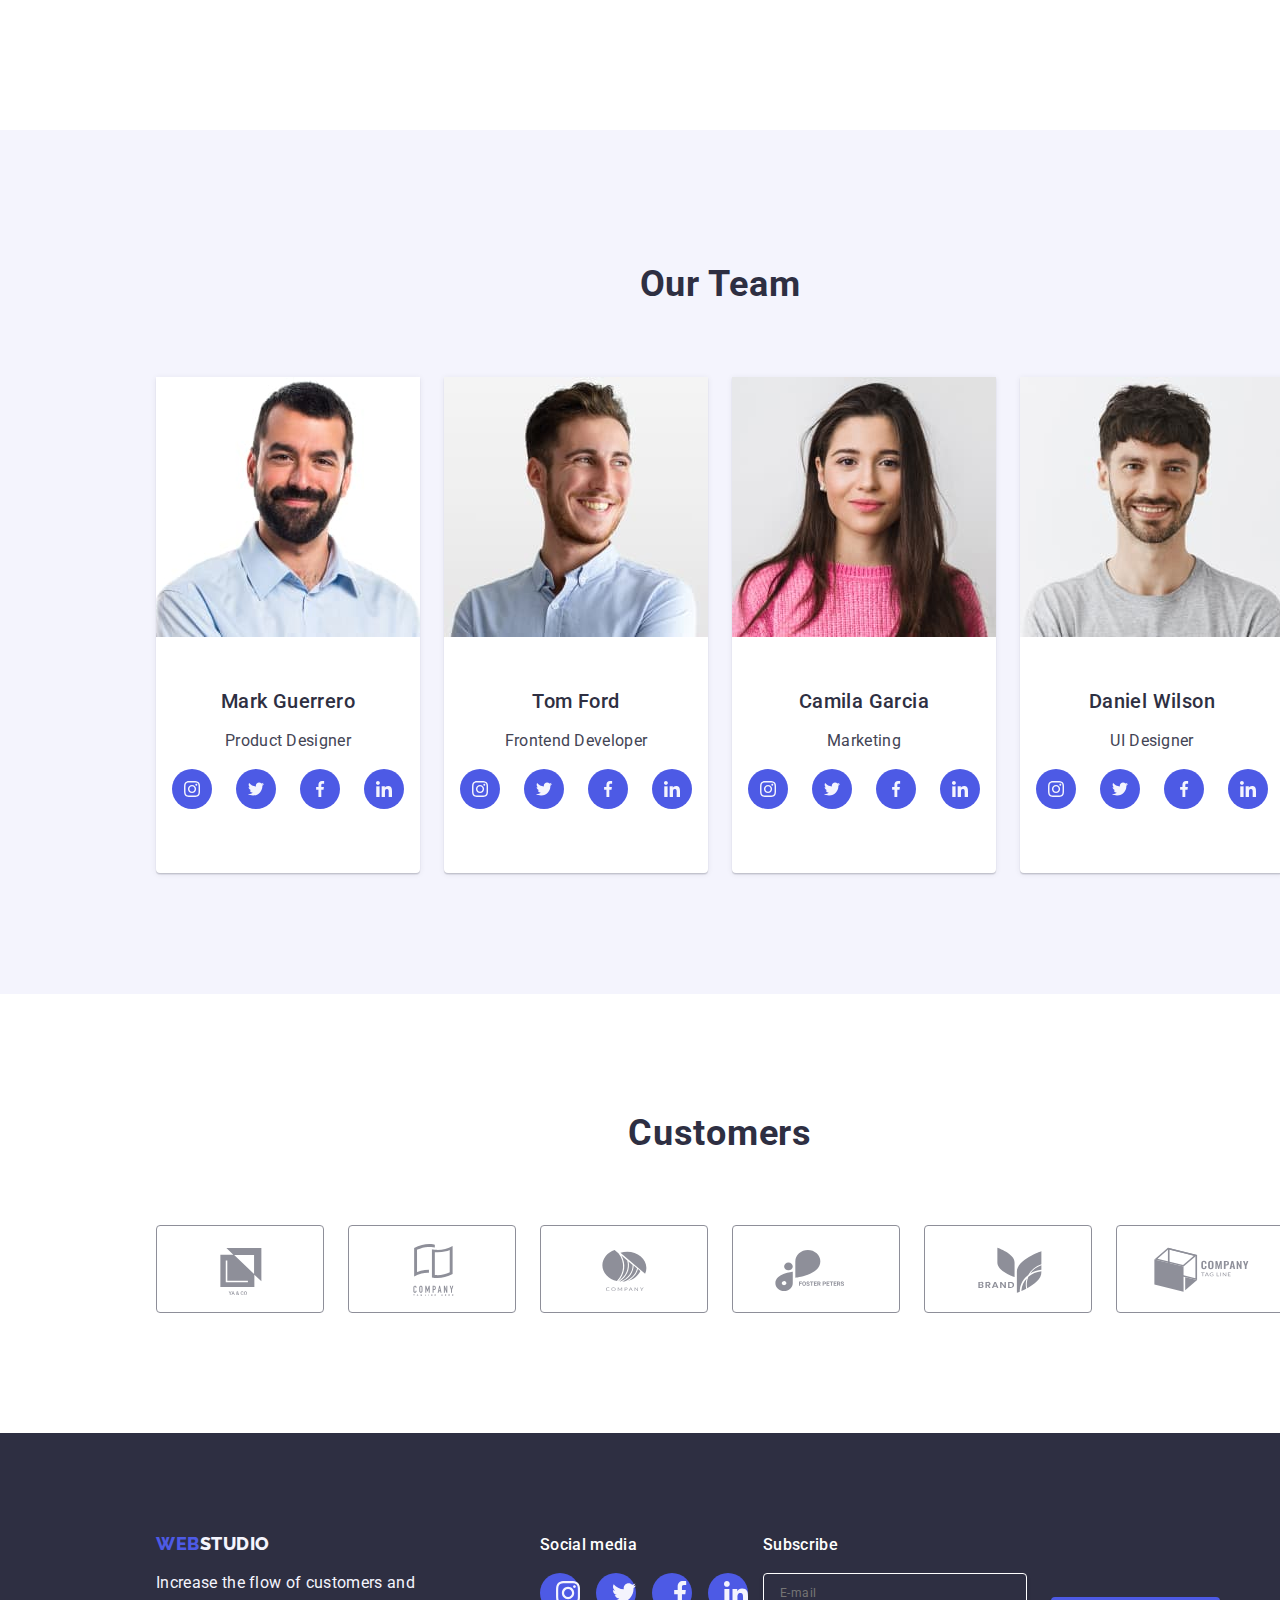
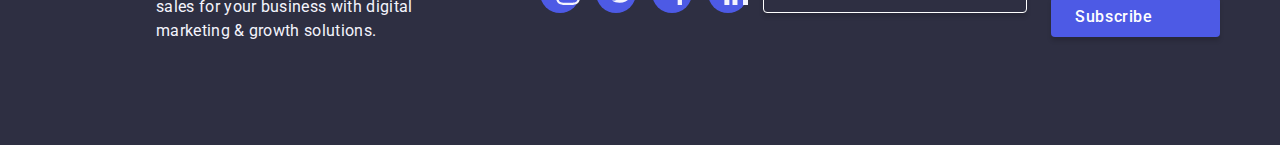
==== commit f4017717: "placeholder" ====
--- a/index.html
+++ b/index.html
@@ -466,7 +466,7 @@
                <p class="subscribe-title">Subscribe</p>
                <form autocomplete="off" class=" subscribe-form">
                   <label class="label">
-                     <input type="email" name="e-mail" class="subscribe-input" placeholder="Email">
+                     <input type="email" name="e-mail" class="subscribe-input" placeholder="E-mail">
                   </label>
                   <button class="subscribe-button" type="submit">Subscribe
                      <svg width="24" height="24" class="footer-svg">
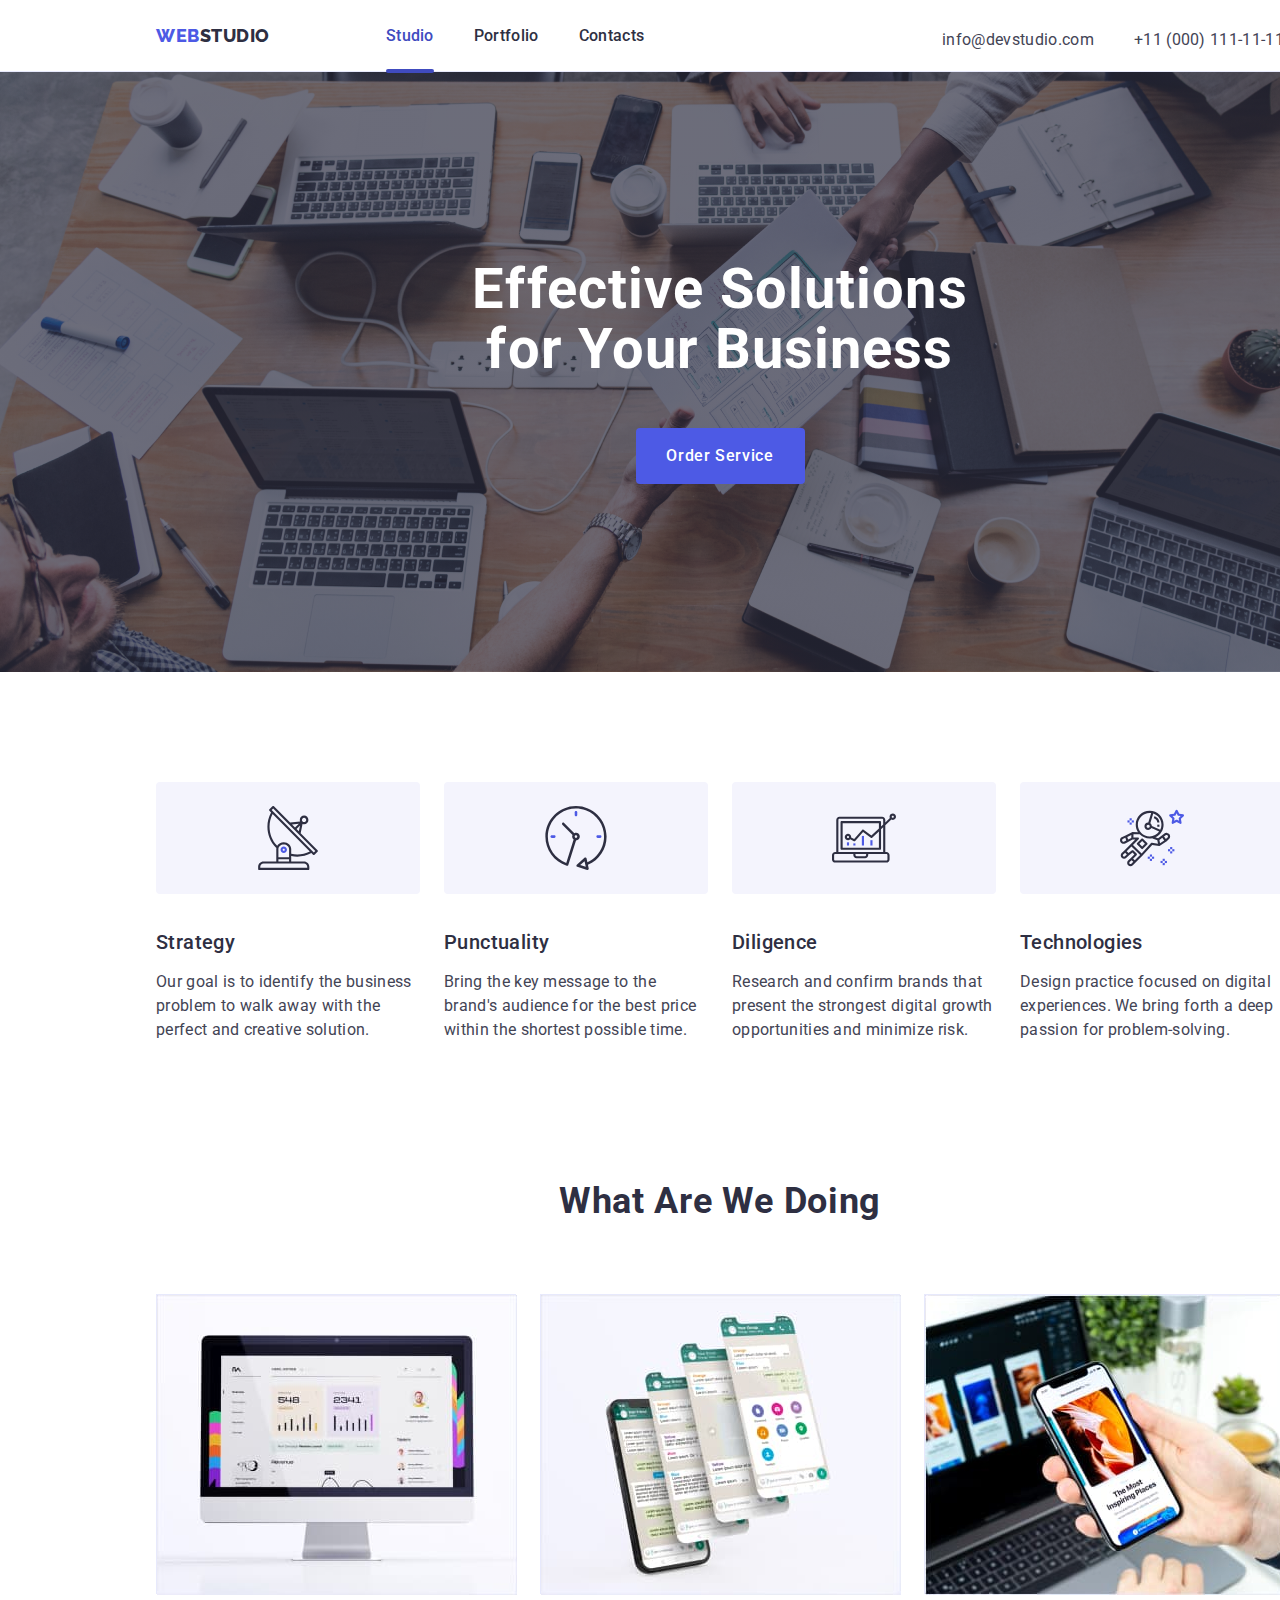
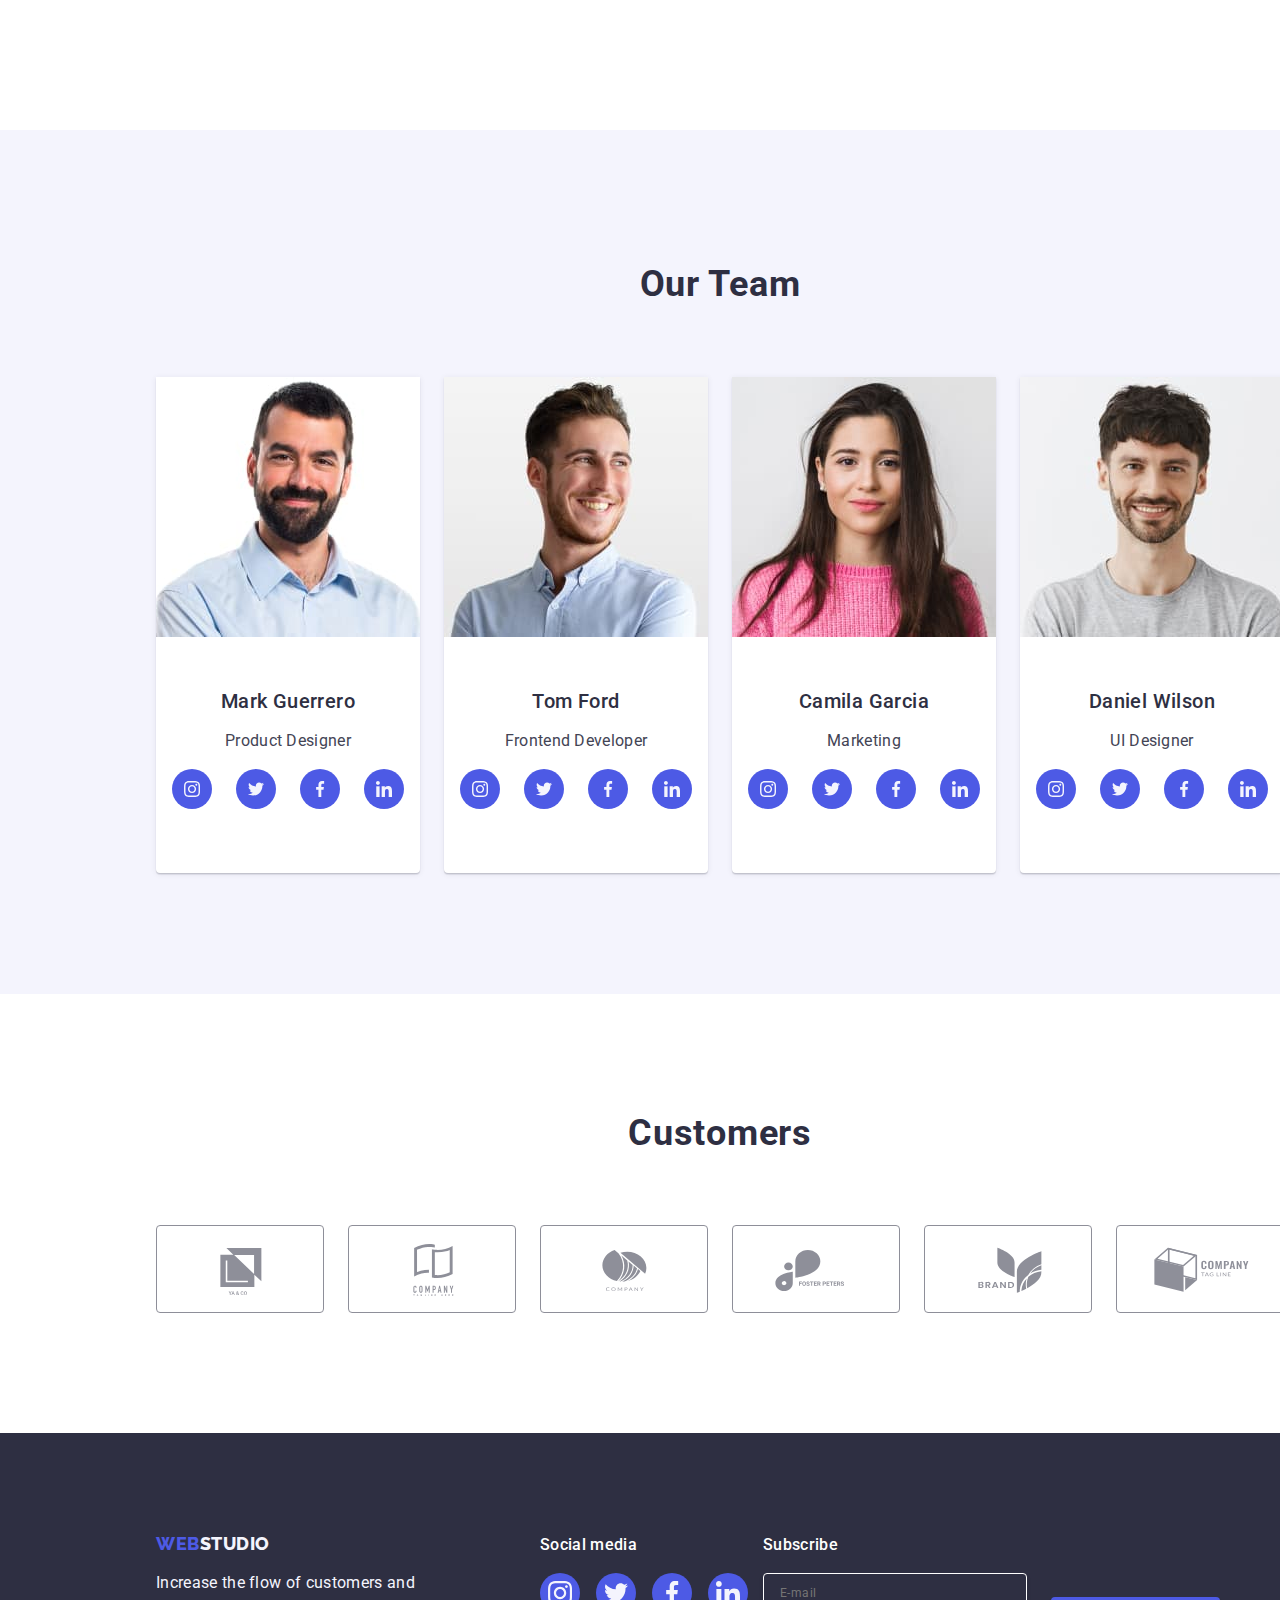
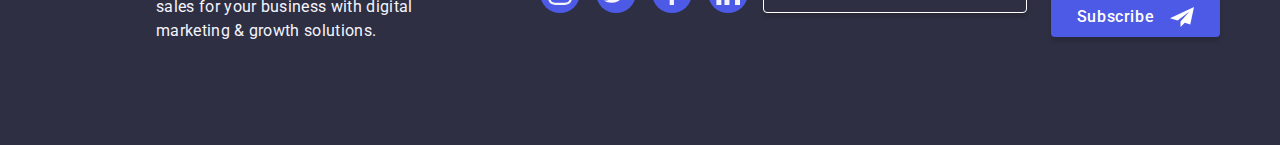
==== commit 441937a1: "alignment" ====
--- a/index.html
+++ b/index.html
@@ -470,7 +470,7 @@
                   </label>
                   <button class="subscribe-button" type="submit">Subscribe
                      <svg width="24" height="24" class="footer-svg">
-                        <use href="./images/icons.svg#icon-subscribe"></use>
+                        <use href="./images/icons.svg#subscribe-arrow"></use>
                      </svg>
                   </button>
             
--- a/css/style.css
+++ b/css/style.css
@@ -760,7 +760,6 @@
 
 .footer-svg {
    fill: var(--cloud);
-   margin-left: 16px;
    
 }
 
@@ -886,6 +885,7 @@
 
 .comment-div{
    margin-bottom: 16px;
+   width: 100%;
    
 }
 
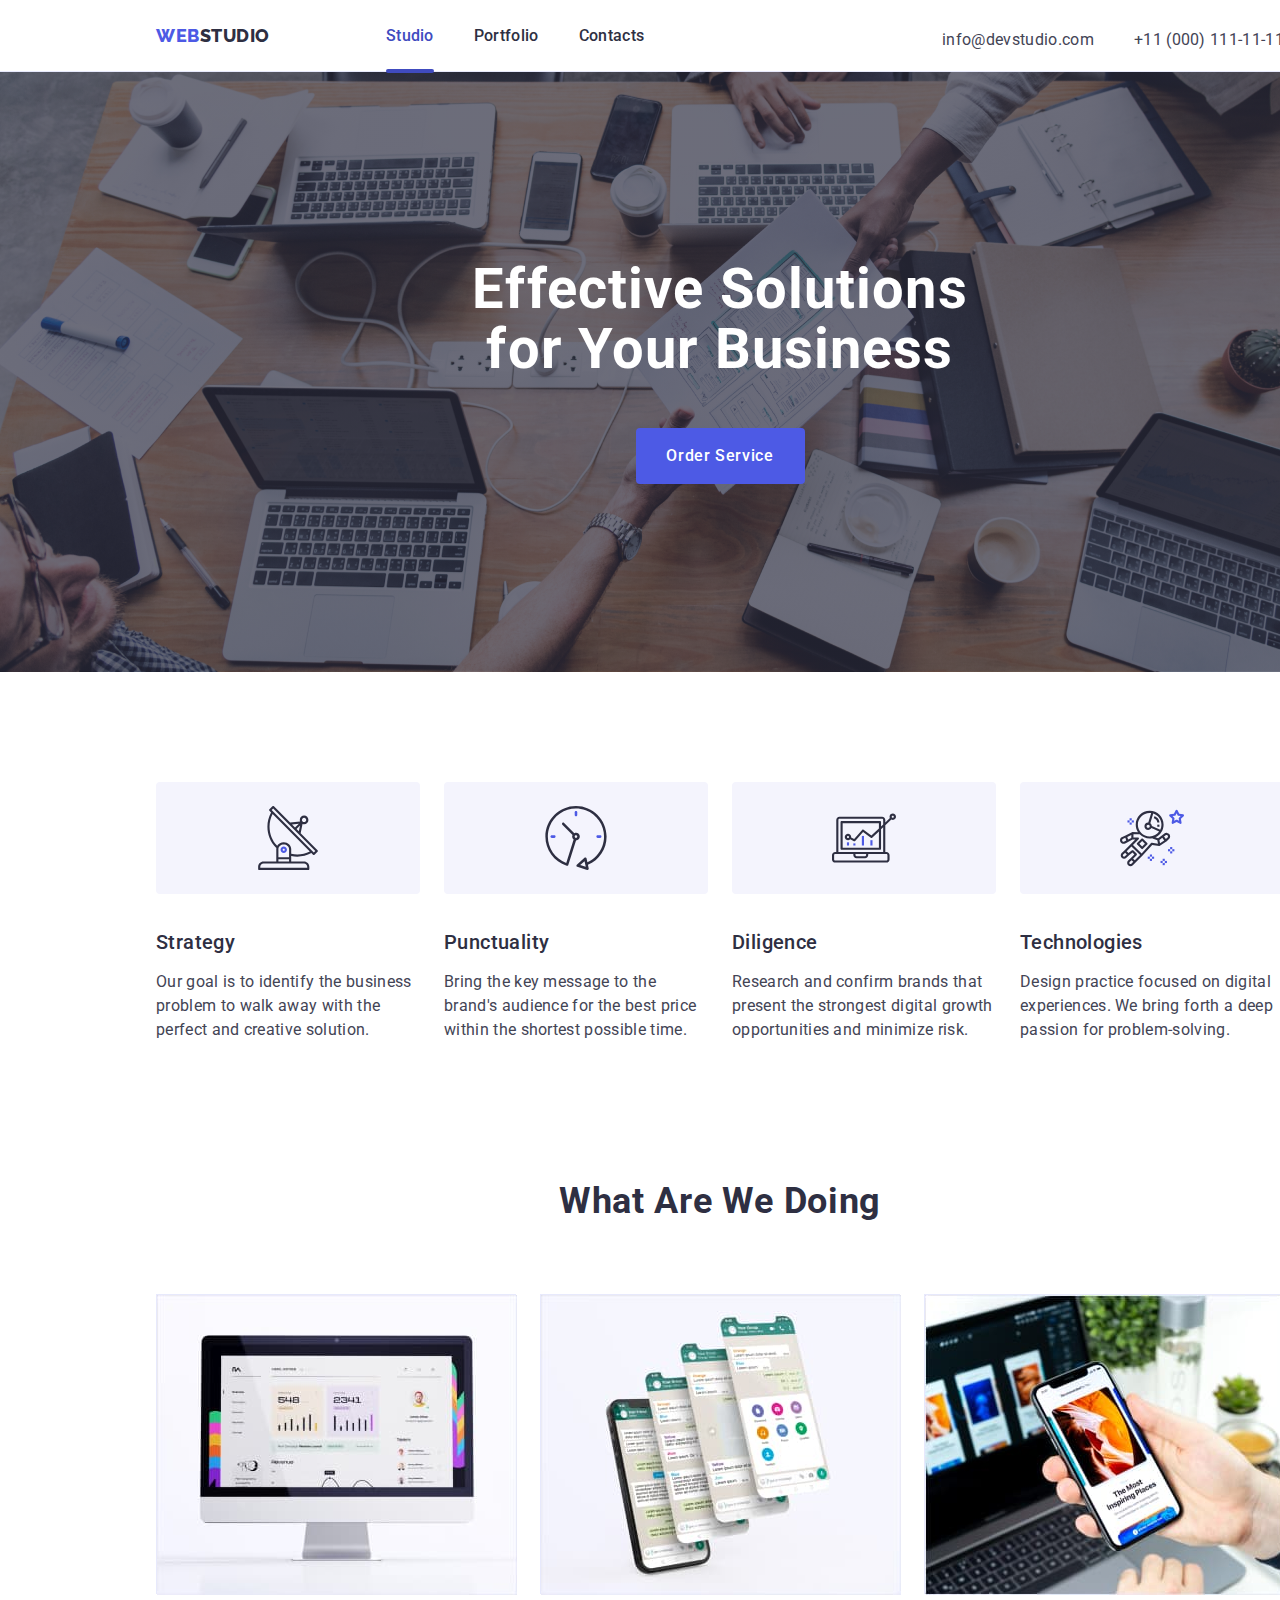
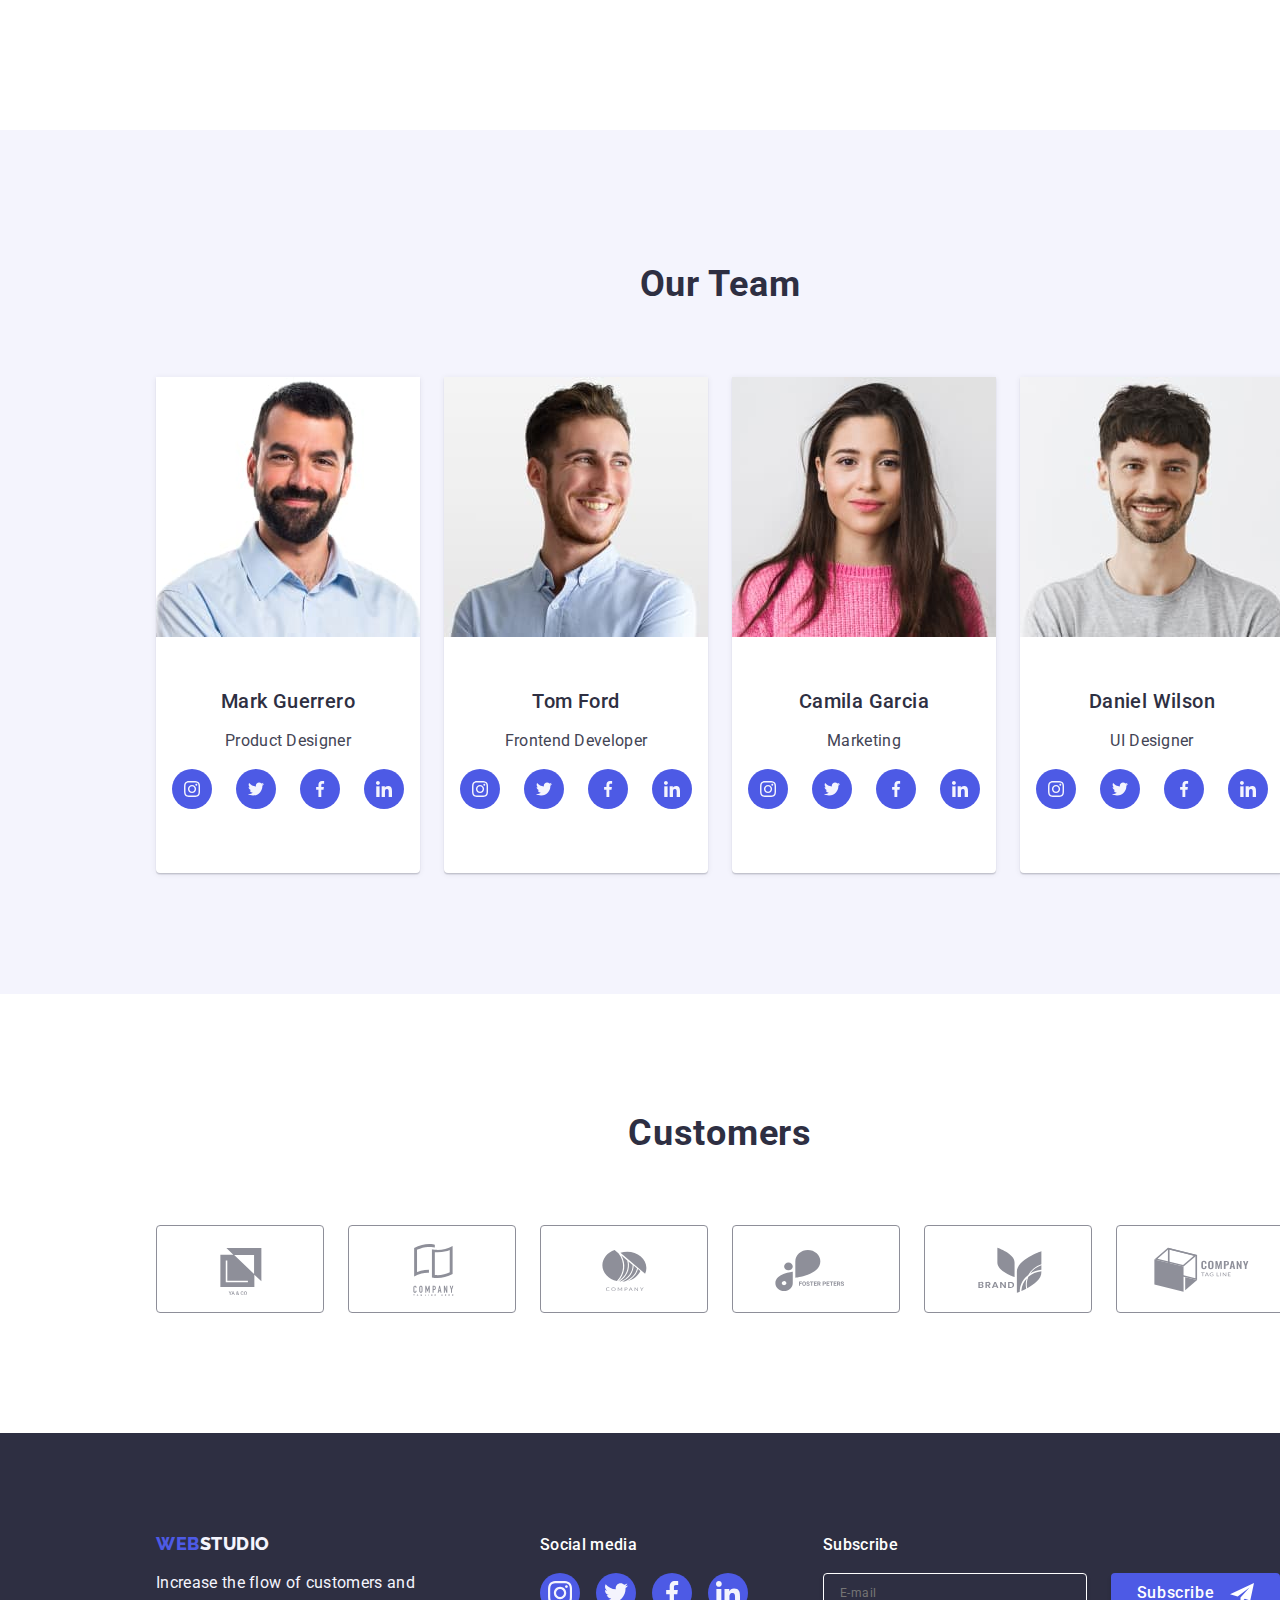
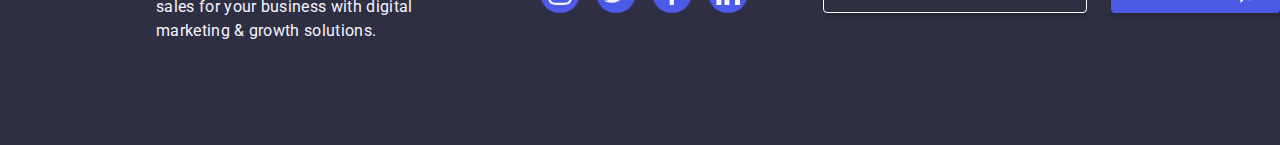
==== commit 87dde2b6: "alignment 1" ====
--- a/index.html
+++ b/index.html
@@ -470,7 +470,7 @@
                   </label>
                   <button class="subscribe-button" type="submit">Subscribe
                      <svg width="24" height="24" class="footer-svg">
-                        <use href="./images/icons.svg#subscribe-arrow"></use>
+                        <use href="./images/icons.svg#arrow"></use>
                      </svg>
                   </button>
             
--- a/css/style.css
+++ b/css/style.css
@@ -879,9 +879,7 @@
    transition: border-color 250ms cubic-bezier(0.4, 0, 0.2, 1); 
 }
 
-.contact-form-element:focus {
-   border-color: #4D5AE5;
-}
+
 
 .comment-div{
    margin-bottom: 16px;
@@ -889,7 +887,7 @@
    
 }
 
-.contact-form-element-textarea{
+.contact-form-element-textarea {
    resize: none;
    width: 100%;
    height: 120px;
@@ -918,7 +916,6 @@
    font-weight: 400;
    line-height: 14px; 
    letter-spacing: 0.48px;
-   padding: 8px 287px 98px 16px;
    text-transform: capitalize;
    display: flex;
    text-wrap:nowrap;
@@ -937,7 +934,6 @@
 font-weight: 400;
 line-height: 1.17;
 letter-spacing: 0.48px;
-margin-bottom: 4px;
 }
 
 .send-button {
@@ -959,23 +955,12 @@
    height: 56px;
    justify-content: center;
    align-self: center;
-   margin-top: 24px;
+   margin-top: 0;
    cursor: pointer;
    transition: background-color 250ms cubic-bezier(0.4, 0, 0.2, 1);
    border: none;
    min-width: 169px;
 
-}
-
-.form-agreement-text {
-   color: var(--LIGHT-SLATE, #8E8F99);
-   font-family: "Roboto", sans-serif;
-   font-size: 12px;
-   font-style: normal;
-   font-weight: 400;
-   line-height: 14px; 
-   letter-spacing: 0.48px;
-   margin: 0;
 }
 
 .privacy-policy-span {
@@ -1005,14 +990,12 @@
    color: var(--iris);
 }
 
-.privacy-policy-agreement {
+.privacy-policy {
    display: flex;
    gap: 8px;
-   margin-bottom: 24px
-}
-
-.privacy-policy {
-   display: block;
+   margin-bottom: 24px;
+   justify-content: center;
+   align-items: center;
 }
 
 .privacy-policy{
@@ -1020,20 +1003,34 @@
    line-height: 1.17;
    letter-spacing: 0.04em;
    color: var(--light-slate);
+   margin-bottom: 0;
+   justify-content: center;
+   align-items: center;
 
 }
 
 .checkbox-div{
    margin-bottom: 24px;
+   justify-content: center;
+   align-items: center;
 }
 
 .checkbox-input{
+   justify-content: center;
+   align-items: center;
+   margin:0;
 
 
 }
 
 .checkbox-svg{
-
+width: 16px;
+height: 16px;
+flex-shrink: 0;
+fill: var(--OCEAN, #404BBF);
+stroke-width: 1px;
+stroke: var(--OCEAN, #404BBF);
+cursor: pointer;
 }
 
 #user-privacy:checked + .privacy-policy .privacy-policy-span {
@@ -1051,6 +1048,10 @@
    transition: fill 250ms cubic-bezier(0.4, 0, 0.2, 1);
 }
 
+.contact-form-element:focus-within {
+   border-color: var(--iris);
+}
+
 .contact-form-element:focus + .input-svg {
    fill: #4D5AE5;
 }
@@ -1068,13 +1069,12 @@
    line-height: 1.5;
    letter-spacing: 0.32px;
    margin-bottom: 16px;
+   margin-left: 60px;
    margin-top: 0;
    padding: 0;
-   margin: 0;
    padding-inline-start: 0;
    justify-content: center;
    align-items: center;
-   margin-bottom: 16px;
 
 
 }
@@ -1099,7 +1099,6 @@
    height: 56px;
    justify-content: left;
    align-self: center;
-   margin-top: 24px;
 }
 
 .subscribe-input {
@@ -1116,14 +1115,15 @@
    letter-spacing: 0.04em;
    padding-left: 16px;
    color: #ffffff;
+   margin-left: 60px;
+   margin-bottom: 0;
+   
 }
 
 
 .subscribe-button {
    display: flex;
    padding: 8px 24px;
-   justify-content: center;
-   align-items: center;
    gap: 16px;
    border-radius: 4px;
    background: var(--IRIS, #4D5AE5);
@@ -1139,6 +1139,14 @@
    background-color: #4D5AE5;
    border: none;
    border-radius: 4px;
-
-}
-
+   justify-content: center;
+   align-items: center;
+   margin-top: 0;
+}
+
+.subscribe-button:hover,
+.subscribe-button:focus {
+   background: var(--ocean);
+   transition: transform 250ms cubic-bezier(0.4, 0, 0.2, 1);
+}
+
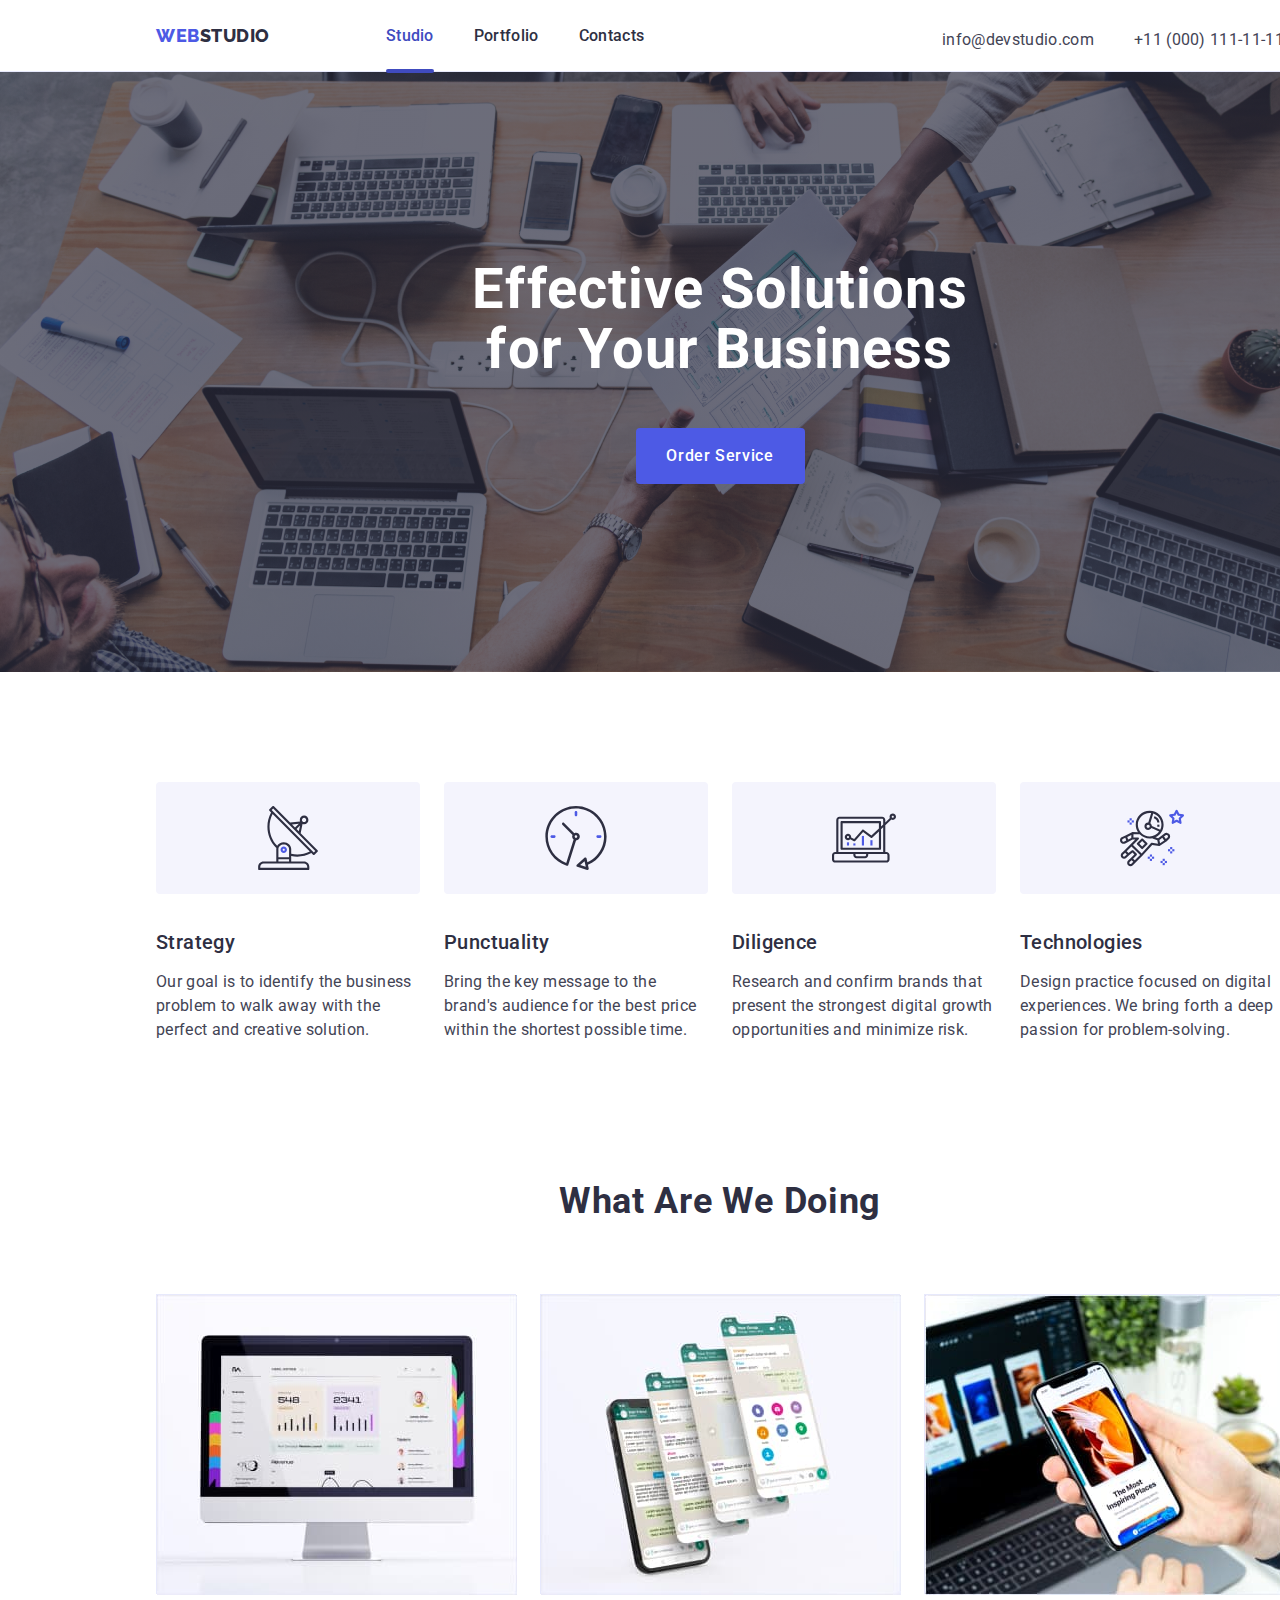
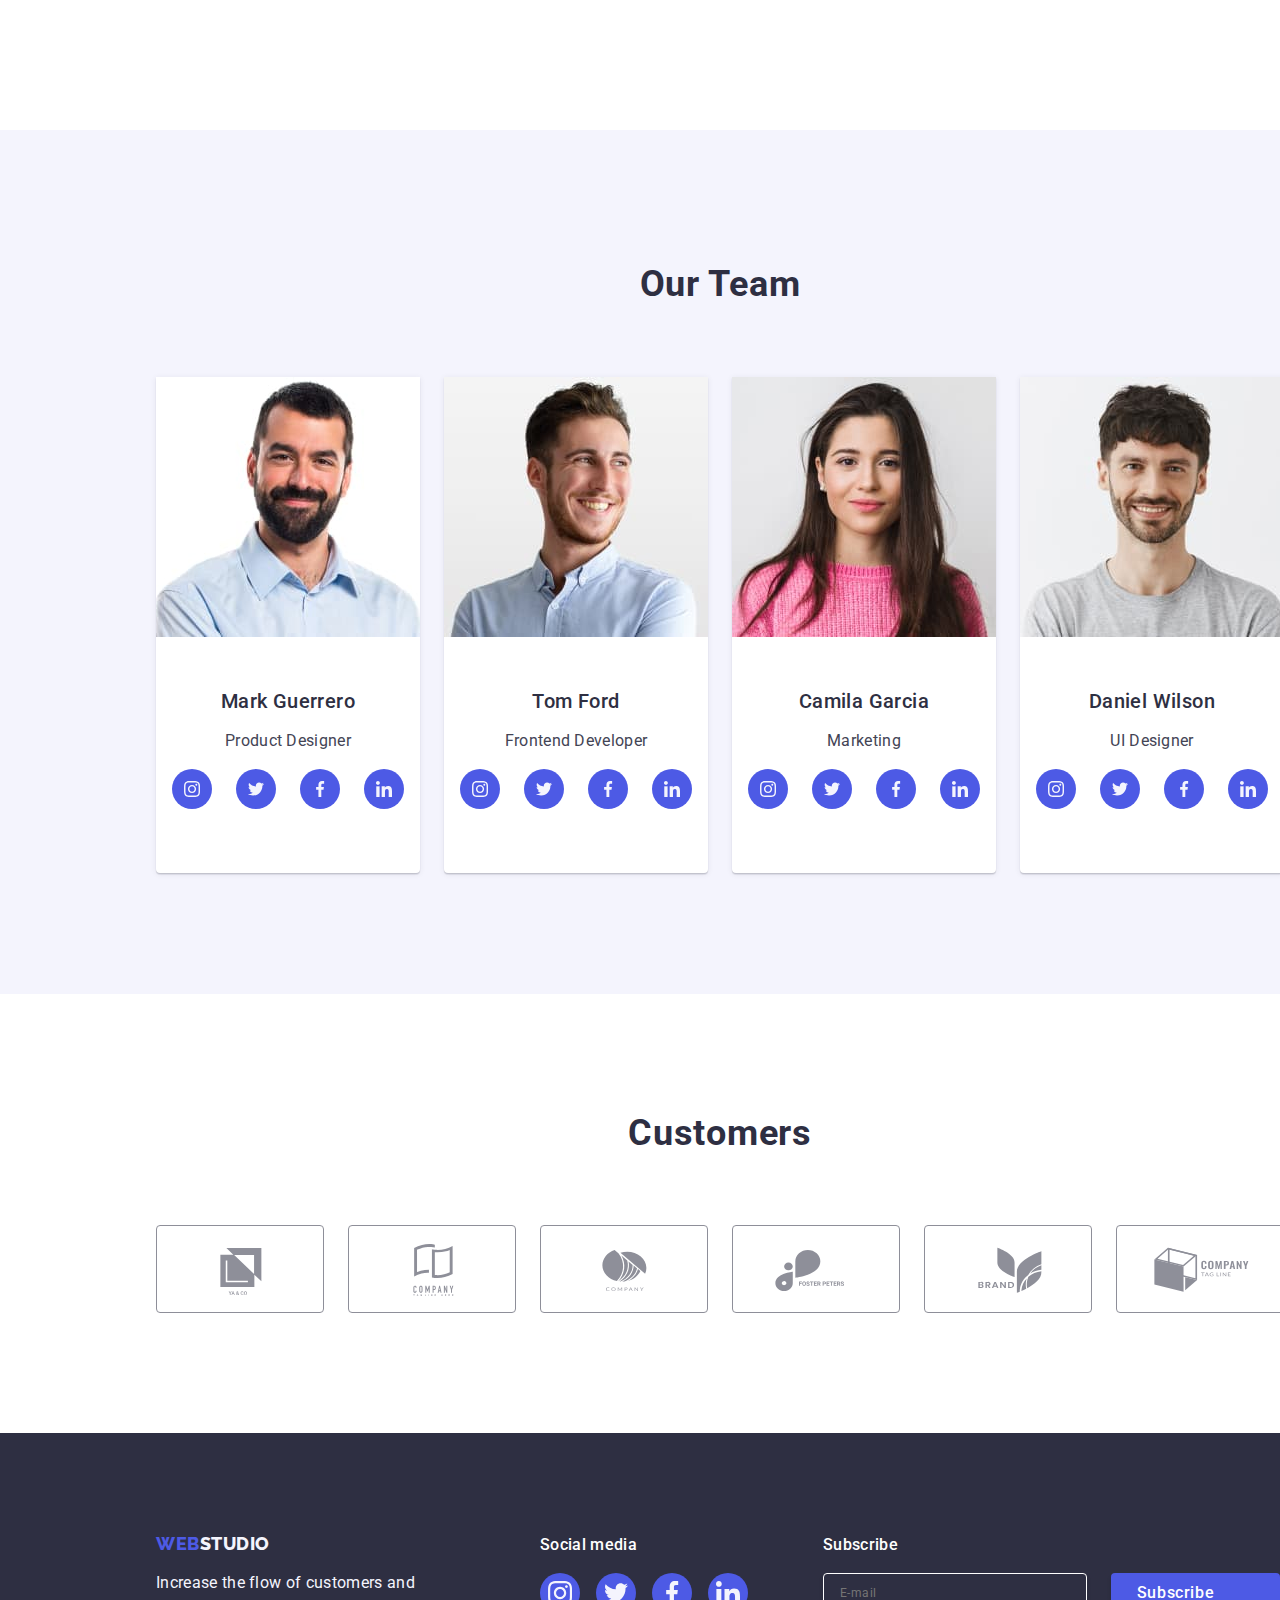
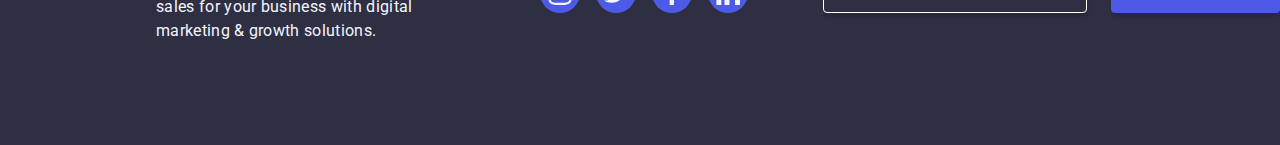
==== commit c0e5ab08: "alignment 2" ====
--- a/index.html
+++ b/index.html
@@ -470,7 +470,7 @@
                   </label>
                   <button class="subscribe-button" type="submit">Subscribe
                      <svg width="24" height="24" class="footer-svg">
-                        <use href="./images/icons.svg#arrow"></use>
+                        <use href="./images/icons.svg#icon-arrow"></use>
                      </svg>
                   </button>
             
--- a/css/style.css
+++ b/css/style.css
@@ -1033,7 +1033,7 @@
 cursor: pointer;
 }
 
-#user-privacy:checked + .privacy-policy .privacy-policy-span {
+#user-privacy:checked ~ .privacy-policy .privacy-policy-span {
    background-color: var(--ocean);
    border: none;
    fill: var(--cloud)
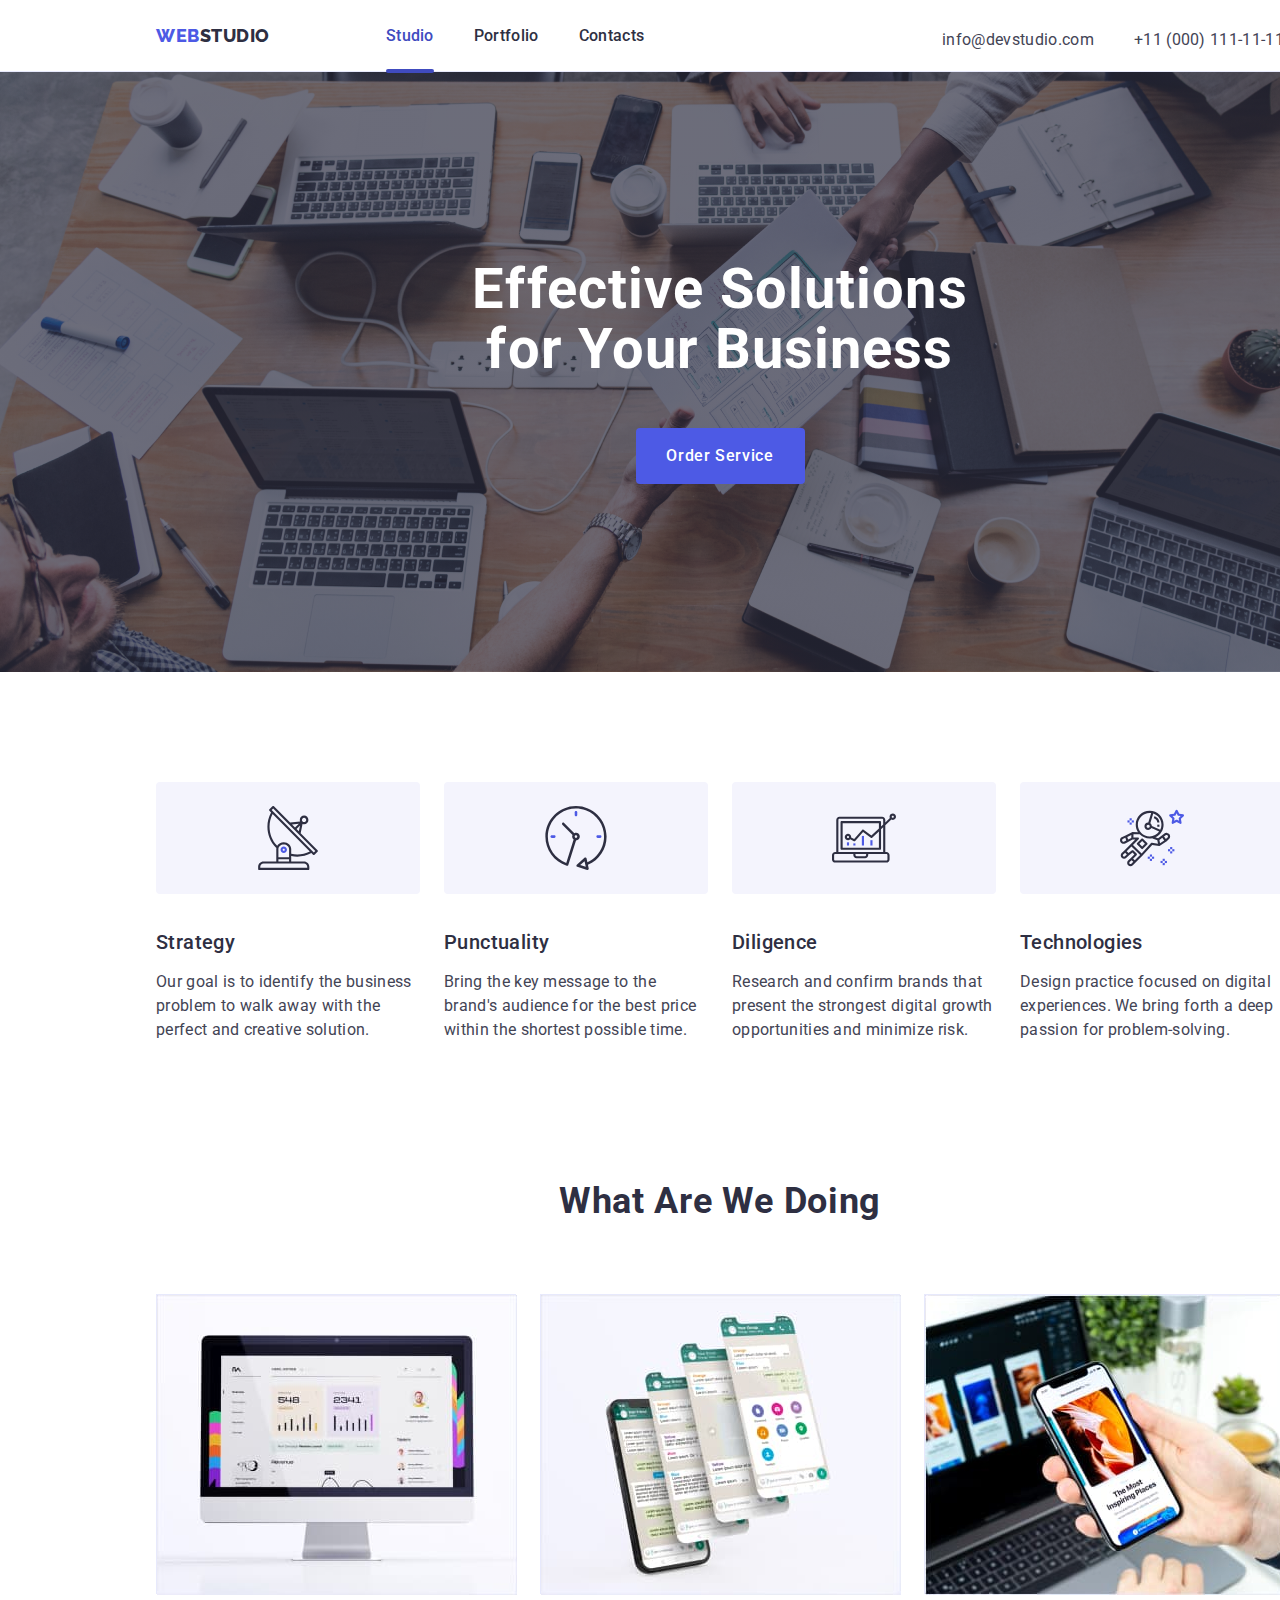
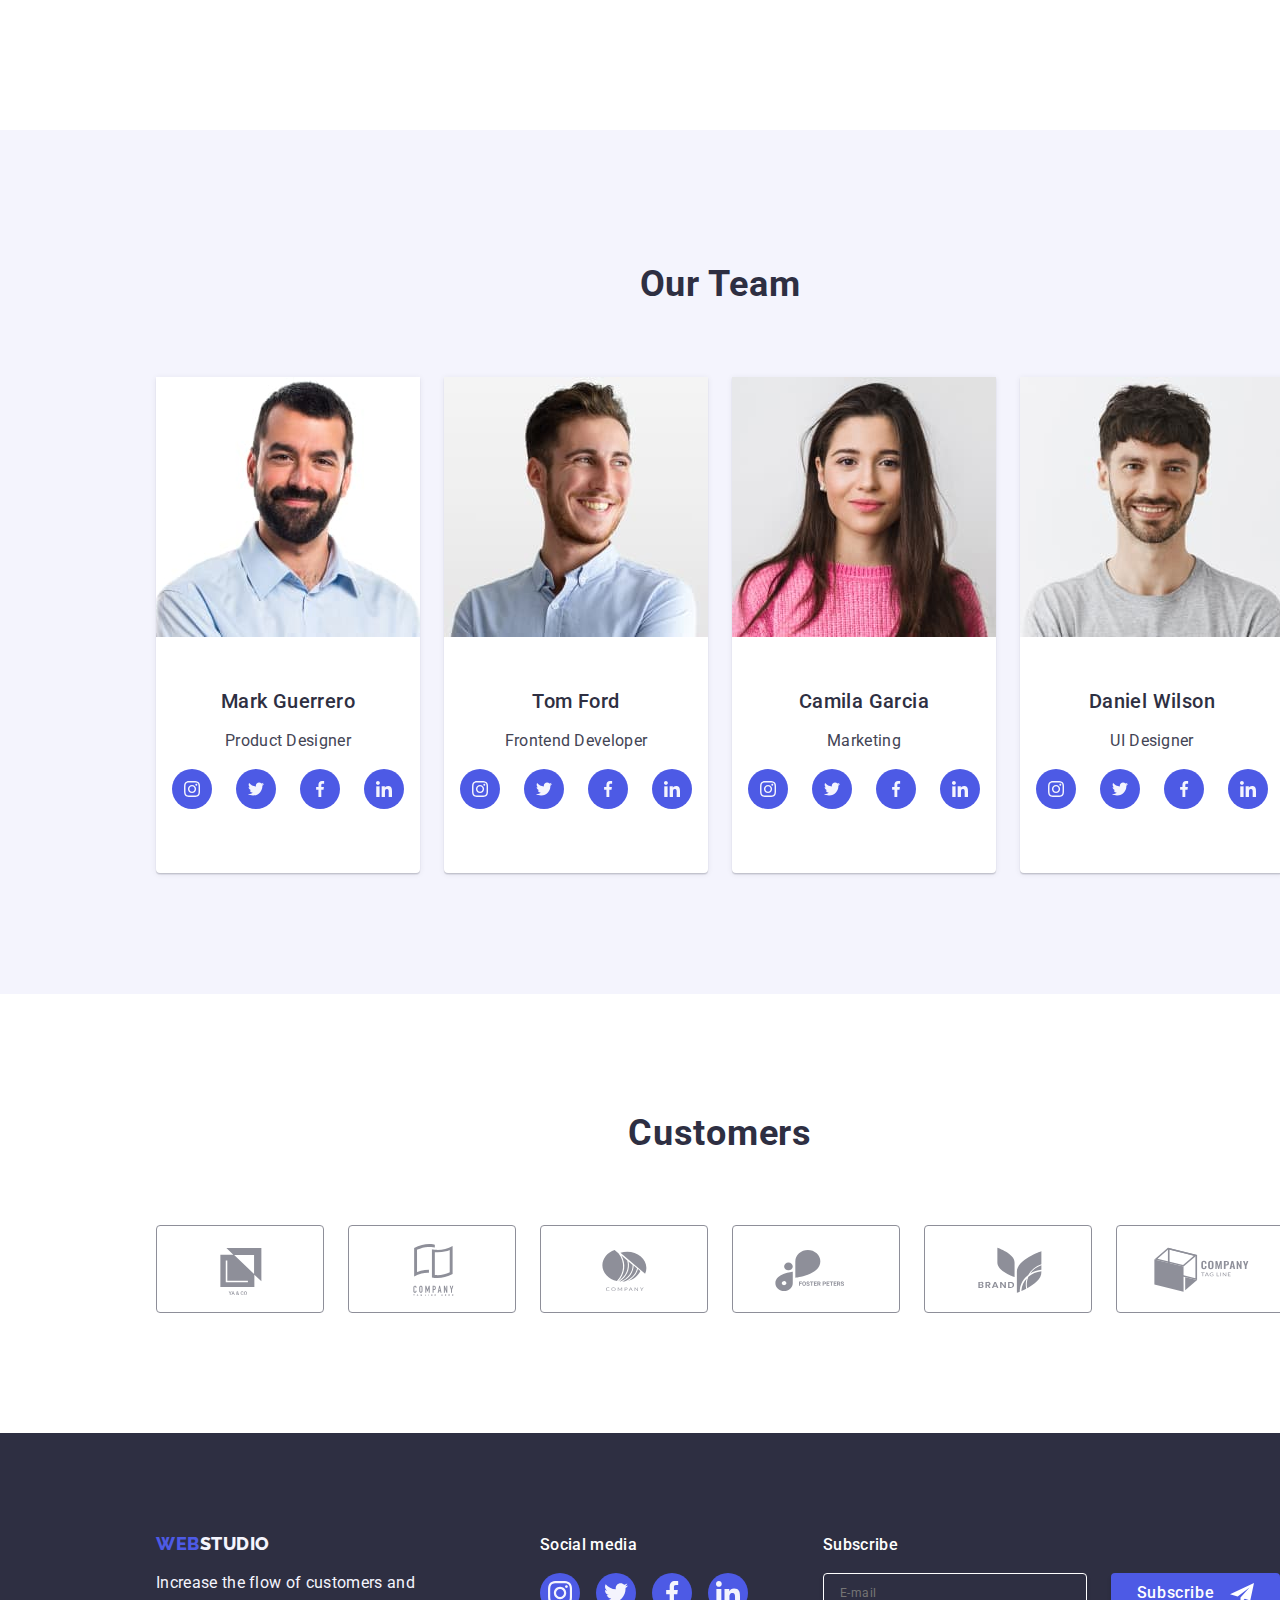
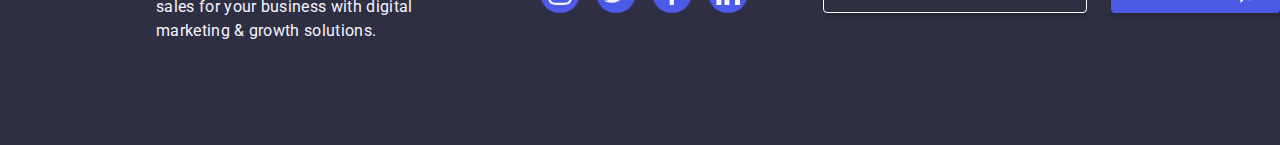
==== commit 1e7f9bea: "smth smth" ====
--- a/index.html
+++ b/index.html
@@ -470,7 +470,7 @@
                   </label>
                   <button class="subscribe-button" type="submit">Subscribe
                      <svg width="24" height="24" class="footer-svg">
-                        <use href="./images/icons.svg#icon-arrow"></use>
+                        <use href="./images/icons.svg#subscribe-arrow"></use>
                      </svg>
                   </button>
             
--- a/css/style.css
+++ b/css/style.css
@@ -996,9 +996,6 @@
    margin-bottom: 24px;
    justify-content: center;
    align-items: center;
-}
-
-.privacy-policy{
    font-size: 12px;
    line-height: 1.17;
    letter-spacing: 0.04em;
@@ -1006,8 +1003,8 @@
    margin-bottom: 0;
    justify-content: center;
    align-items: center;
-
-}
+}
+
 
 .checkbox-div{
    margin-bottom: 24px;
@@ -1033,7 +1030,9 @@
 cursor: pointer;
 }
 
-#user-privacy:checked ~ .privacy-policy .privacy-policy-span {
+
+
+.checkbox-input:checked + .privacy-policy span:first-child{
    background-color: var(--ocean);
    border: none;
    fill: var(--cloud)
